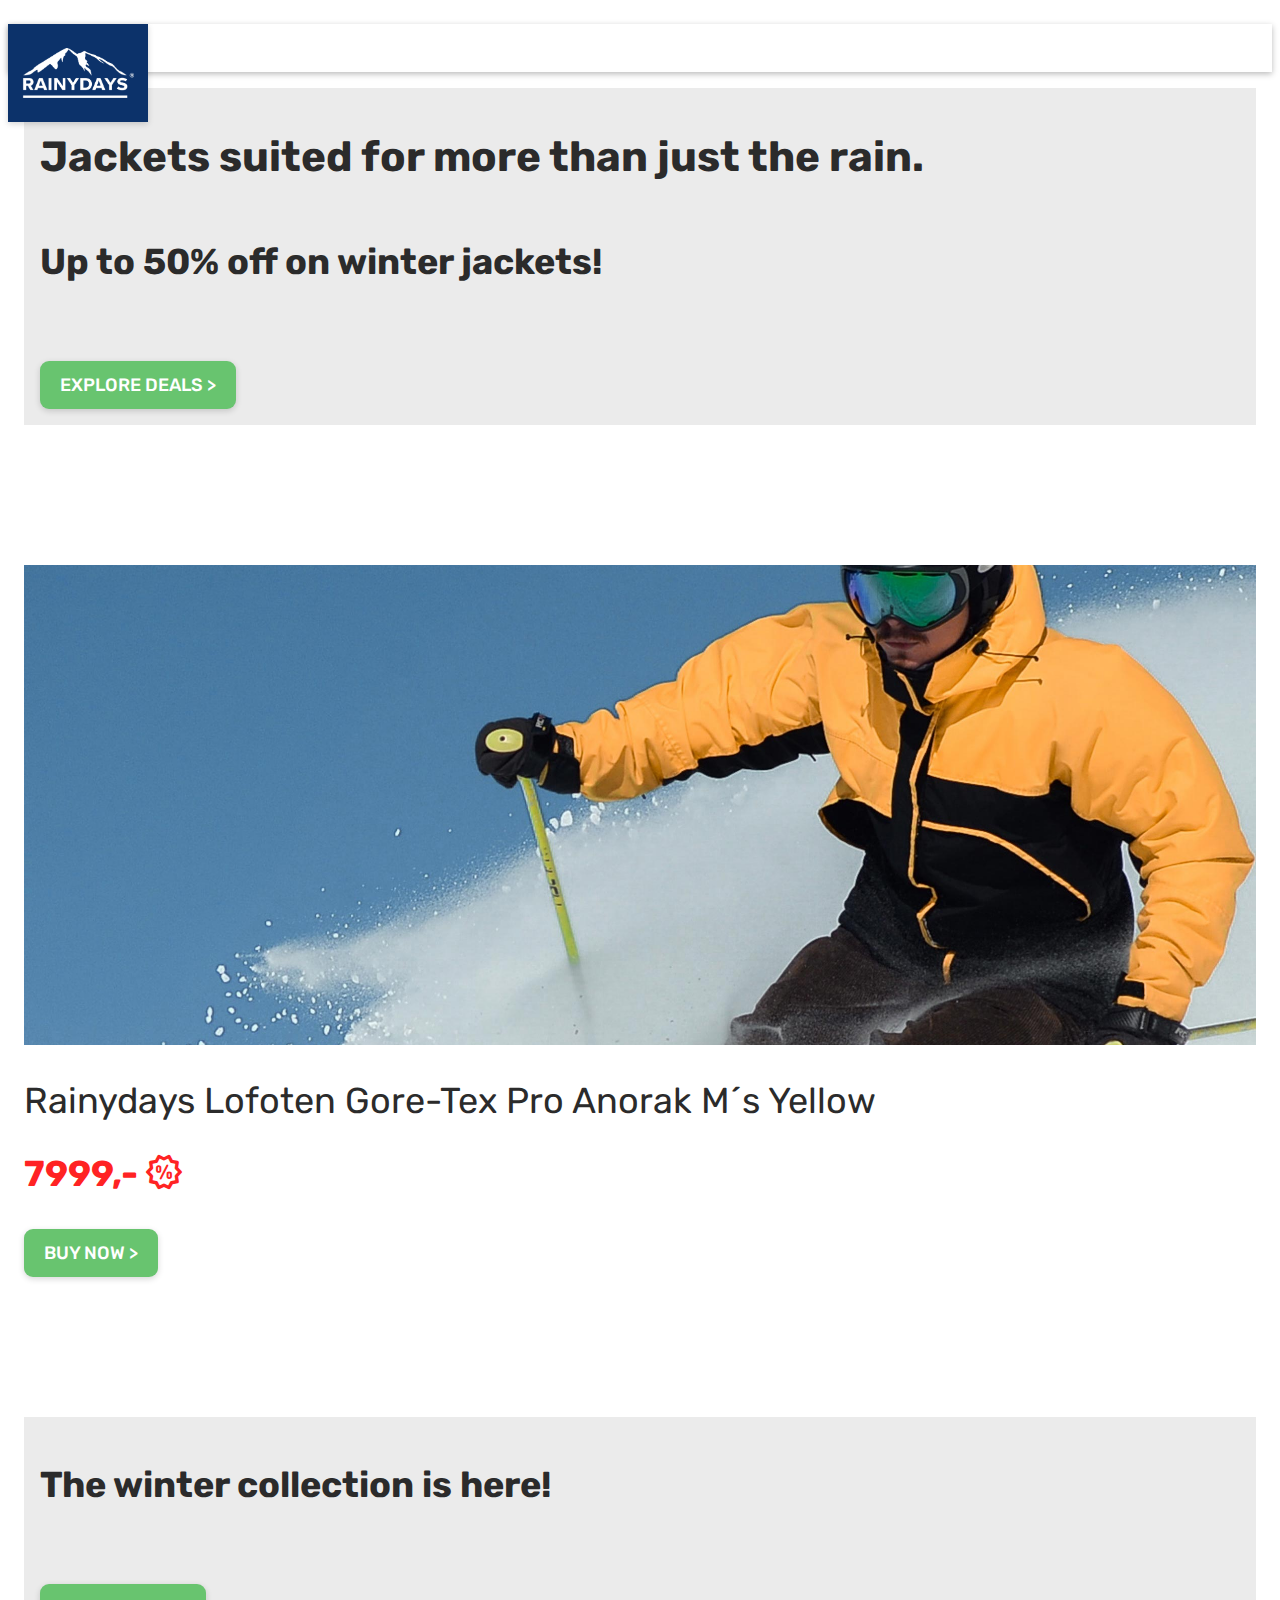
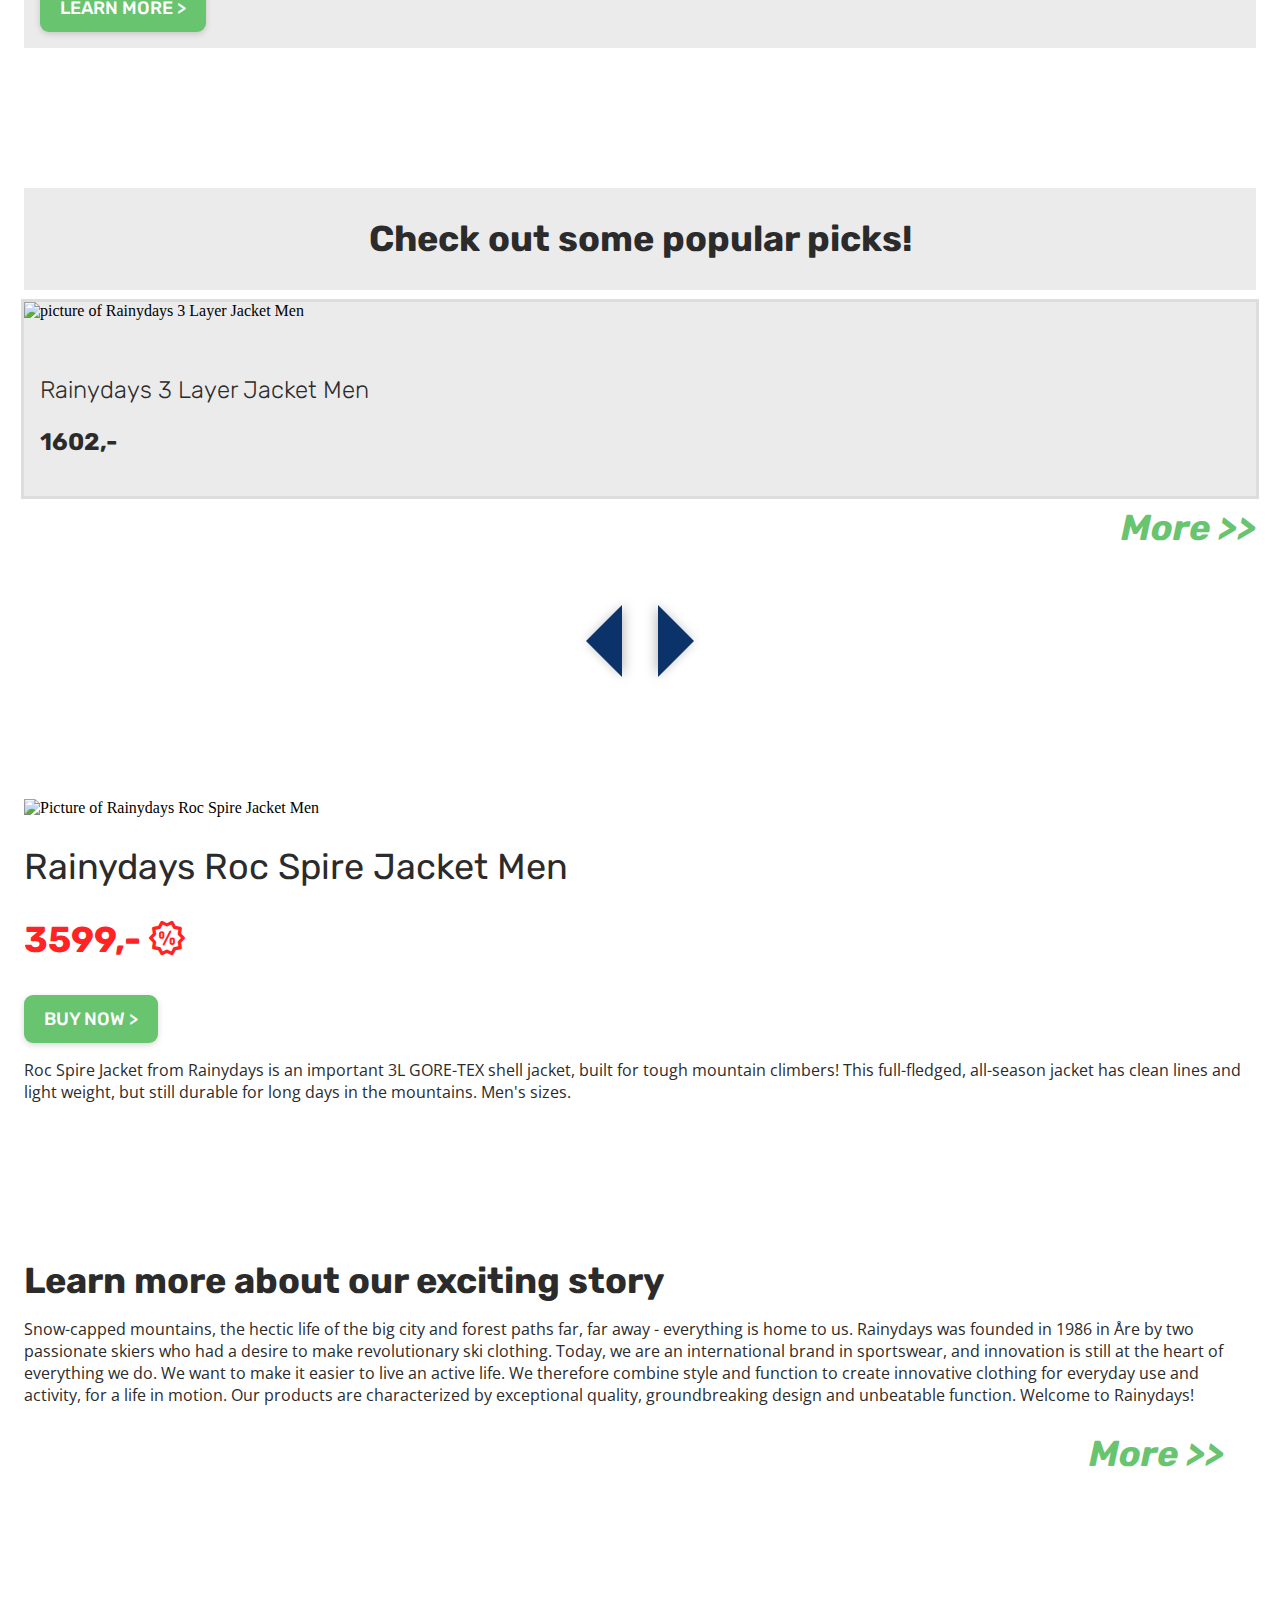
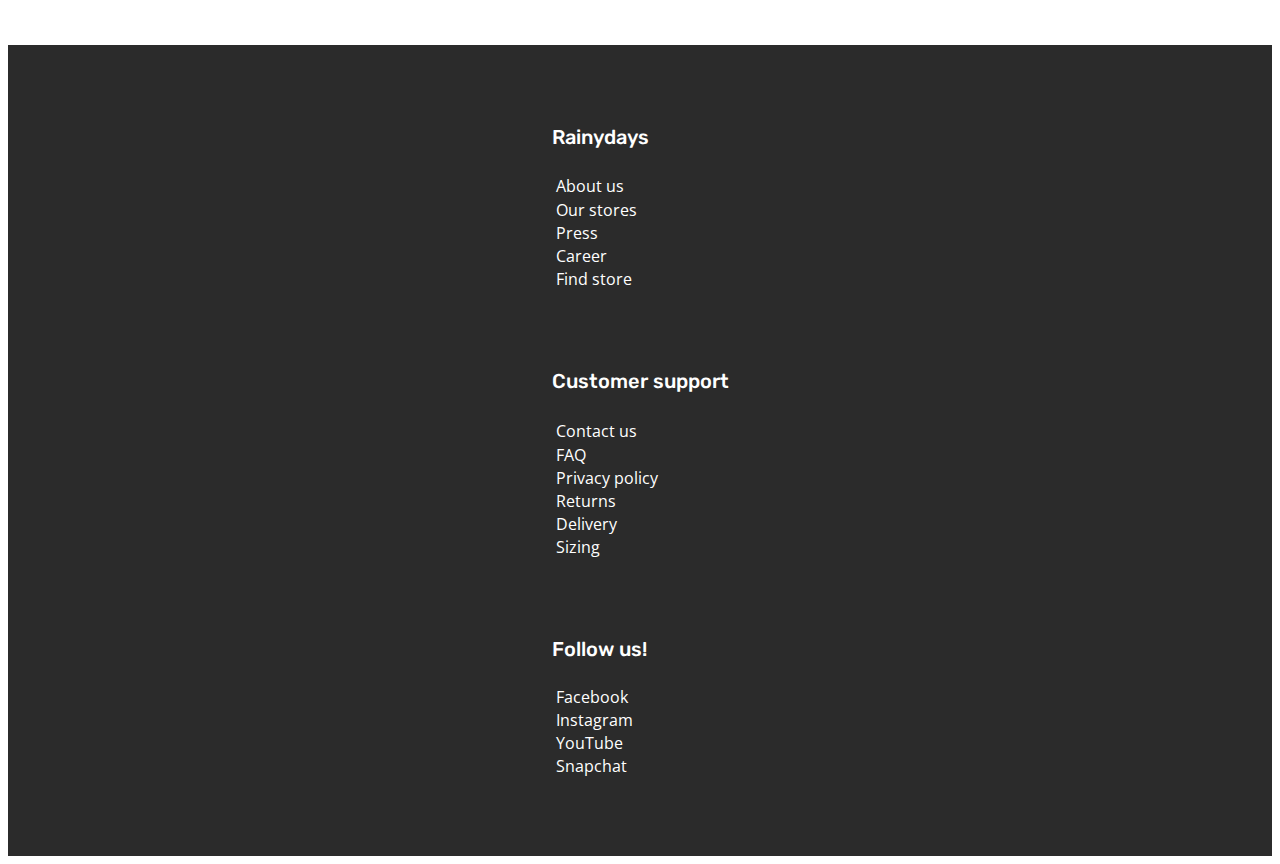
==== index.html @ df18bc9e "product page done" ====
<!DOCTYPE html>
<html lang="en">
<head>
    <title>Rainydays | Home</title>
    <meta name="description" content="Rainydays, a leading supplier of outdoor clothing">
    <meta name="viewport" content="width=device-width, initial-scale=1">
    <meta charset="UTF-8">
    <link rel="preconnect" href="https://fonts.gstatic.com">
    <link href="https://fonts.googleapis.com/css2?family=Open+Sans:ital,wght@0,300;0,400;0,600;0,700;0,800;1,300;1,400;1,600;1,700;1,800&display=swap" rel="stylesheet">
    <link href="https://fonts.googleapis.com/css2?family=Open+Sans:ital,wght@0,300;0,400;0,600;0,700;0,800;1,300;1,400;1,600;1,700;1,800&family=Rubik:ital,wght@0,300;0,400;0,500;0,600;0,700;0,800;0,900;1,300;1,400;1,500;1,600;1,700;1,800;1,900&display=swap" rel="stylesheet">
    <link href="css/flaticon.css" type="text/css" rel="stylesheet">
    <link href="css/styles.css" rel="stylesheet"> 
    <link rel="icon" href="images/rainyfavicon.png">
    <script src="https://kit.fontawesome.com/ea0c31a3df.js" crossorigin="anonymous"></script>
</head>
<body>
  <header>
    <a href="index.html">
    <div class="home-box">
      <img src="images/rainydayslogo.png" class="rainydayslogo" alt="Rainydays logo / Home">
    </div>
    </a>
    <label class="hamburger" for="hamburger-menu"><i class="fas fa-bars"></i></label>
    <input type="checkbox" id="hamburger-menu">
    <div class="headerflexbox">
      <nav>
        <ul class="main-nav">
          <li><div class="navli"><a href="jacketsmen.html">Men</a></div></li>
          <li><div class="navli"><a href="jacketswomen.html">Women</a></div></li>
          <li><div class="navli"><a href="activities.html">Activities</a></div></li>
          <li><div class="navli"><a href="collections.html">Collections</a></div></li>
          <li><div class="navli"><a href="deals.html">Deals</a></div></li>
        </ul>
      </nav>
      <div class="searchbox-whole">
        <input class="searchbox-input" type="text" name="search" placeholder="Type to search">
        <i class="flaticon-search" href="#" aria-label="Search"></i>
      </div>
      <div class="nav-icons-rightside">
        <i class="flaticon-shopping-cart" aria-label="My Cart"></i>
        <i class="flaticon-avatar" aria-label="My Profile"></i>
      </div>
    </div>
  </header>
  <main>
    <div class="homepage-content1-part1ofx">
      <h1>Jackets suited for more than just the rain.</h1>
      <h2>Up to 50% off on winter jackets!</h2>
      <a href="#" class="cta-button">explore deals ></a>
    </div>
    <div class="homepage-content1-part2ofx">
      <img src="images/homeimage2.jpg" class="homepage-images" alt="Picture of Rainydays Lofoten Gore-Tex Pro Anorak M´s Yellow">
    </div> 
    <div class="homepage-content1-part3ofx">
      <h2 class="normal-header">Rainydays Lofoten Gore-Tex Pro Anorak M´s Yellow</h2>
      <h2 class="sale">7999,- <i class="flaticon-discount vertical-middle" aria-hidden="true"></i></h2>
      <a href="#" class="cta-button">buy now ></a>
    </div>
    <div class="homepage-content2-part1ofx">
      <h2>The winter collection is here!</h2>
      <a href="#" class="cta-button">learn more ></a>
    </div>
    <div class="homepage-content2-part2ofx">
      <img src="images/homeimage3.jpg" class="homepage-images hidden" alt="Picture of snowy cabin">
    </div>
    <div class="homepage-content3-part1ofx">
      <h2>Check out some popular picks!</h2>
    </div>
    <div class="homepage-content3-part2ofx">
      <div class="productblock-picture hidden">
        <img src="images/productimages/productimage1.jpg" alt="picture of Rainydays 3 Layer Jacket Men">
        <div class="productblock-title hidden">
          <h3>Rainydays 3 Layer Jacket Men</h3>
          <h3 class="productblock-price">1602,-</h3>
        </div>
      </div>
      <div class="productblock-picture hidden">
        <img src="images/productimages/productimage2.jpg" alt="picture of Rainydays Niyama Ski Jacket Men´s">
        <div class="productblock-title hidden">
          <h3>Rainydays Niyama Ski Jacket Men´s</h3>
          <h3 class="productblock-price">839,-</h3>
        </div>
      </div>
      <div class="productblock-picture hidden">
        <img src="images/productimages/productimage3.jpg" alt="picture of Rainydays Niyama Ski Jacket Men´s">
        <div class="productblock-title hidden">
          <h3>Rainydays Niyama Ski Jacket Men´s</h3>
          <h3 class="productblock-price">839,-</h3>
        </div>
      </div>
      <div class="productblock-picture hidden">
        <img src="images/productimages/productimage4.jpg" alt="picture of Rainydays 3 Layer Jacket Men">
        <div class="productblock-title hidden">
          <h3>Rainydays 3 Layer Jacket Men</h3>
          <h3 class="productblock-price">1602,-</h3>
        </div>
      </div>
      <div class="productblock-picture">
        <img src="images/productimages/productimage5.jpg" alt="picture of Rainydays 3 Layer Jacket Men">
        <div class="productblock-title">
          <h3>Rainydays 3 Layer Jacket Men</h3>
          <h3 class="productblock-price">1602,-</h3>
        </div>
      </div>
    </div>
    <div class="homepage-content3-part3ofx">
      <h2 class="links">More >></h2>
    </div>
    <div class="homepage-content3-part4ofx">
      <div class="arrow left"></div>
      <div class="arrow right"></div>
    </div>
    <div class="homepage-content4-part1ofx">
      <img src="images/homeimage4.jpg" class="homepage-images" alt="Picture of Rainydays Roc Spire Jacket Men">
    </div>
    <div class="homepage-content4-part2ofx">
      <h2 class="normal-header no-margins">Rainydays Roc Spire Jacket Men</h2>
      <h2 class="sale">3599,- <i class="flaticon-discount vertical-middle" aria-hidden="true"></i></h2>
      <a href="#" class="cta-button">buy now ></a>
    </div>
    <div class="homepage-content4-part3ofx">
     <p>Roc Spire Jacket from Rainydays is an important 3L GORE-TEX shell jacket, built for tough mountain climbers! This
    full-fledged, all-season jacket has clean lines and light weight, but still durable for long days in the mountains.
    Men's sizes.</p>
    <ul class="hidden">
      <li>GORE-TEX 3-layer, 100% polyamide, lightweight 30D ripstop surface</li>
      <li>3-way adjustable climbing helmet compatible hood with laminated and thread-reinforced top</li>
      <li>RECCO® reflector in the hood tray for searchability</li>
      <li>Waterproof zippers whole and pit zippers for ventilation</li>
      <li>No seams on shoulders, lower side and lower inside to avoid wear and for increased durability</li>
      <li>Two center-mounted pockets with laminated zippers</li>
      <li>Sleeve pocket with laminated zipper</li>
      <li>Zipper mesh inner pocket</li>
      <li>Shaped sleeves</li>
      <li>Velcro adjustment with pre-folded fold</li>
      <li>Length from the center of the back is 77.2 cm (men size L)</li>
    </ul>
    </div>
    <div class="homepage-content5-part1ofx">
      <h2 class="no-margins"><a href="aboutus.html">Learn more about our exciting story</a></h2>
      <p>Snow-capped mountains, the hectic life of the big city and forest paths far, far away - everything is home to us.
      Rainydays was founded in 1986 in Åre by two passionate skiers who had a desire to make revolutionary ski clothing.
      Today, we are an international brand in sportswear, and innovation is still at the heart of everything we do. We want to
      make it easier to live an active life. We therefore combine style and function to create innovative clothing for
      everyday use and activity, for a life in motion. Our products are characterized by exceptional quality, groundbreaking
      design and unbeatable function. Welcome to Rainydays!</p>
    </div>
    <div class="homepage-content5-part2ofx">
      <h2><a href="aboutus.html" class="links">More >></a></h2>
    </div>
    <div class="homepage-content5-part3ofx">
      <img src="images/homeimage1.jpg" class="homepage-images hidden" alt="Picture of Rainydays founders at a young age">
    </div>
  </main>
  <footer>
    <div class="footerblock">
      <section class="footersection1">
        <h4>Rainydays</h4>
        <a href="aboutus.html">About us</a>
        <p>Our stores</p>
        <p>Press</p>
        <p>Career</p>
        <p>Find store</p>
      </section>
      <section class="footersection2">
        <h4>Customer support</h4>
        <a href="contactus.html">Contact us</a>
        <p>FAQ</p>
        <p>Privacy policy</p>
        <p>Returns</p>
        <p>Delivery</p>
        <p>Sizing</p>
      </section>
      <section class="footersection3">
        <h4>Follow us!</h4>
        <p>Facebook</p>
        <p>Instagram</p>
        <p>YouTube</p>
        <p>Snapchat</p>
      </section>
    </div>
    <div class="footerlogo" aria-hidden="true">
    </div>
  </footer>
</body>
</html>
---- css/flaticon.css ----
@font-face {
    font-family: "flaticon";
    src: url("./flaticon.ttf?bab1601aac6e5c97cb2f70b1d5797a40") format("truetype"),
url("./flaticon.woff?bab1601aac6e5c97cb2f70b1d5797a40") format("woff"),
url("./flaticon.woff2?bab1601aac6e5c97cb2f70b1d5797a40") format("woff2"),
url("./flaticon.eot?bab1601aac6e5c97cb2f70b1d5797a40#iefix") format("embedded-opentype"),
url("./flaticon.svg?bab1601aac6e5c97cb2f70b1d5797a40#flaticon") format("svg");
}

i[class^="flaticon-"]:before, i[class*=" flaticon-"]:before {
    font-family: flaticon !important;
    font-style: normal;
    font-weight: normal !important;
    font-variant: normal;
    text-transform: none;
    line-height: 1;
    -webkit-font-smoothing: antialiased;
    -moz-osx-font-smoothing: grayscale;
}

.flaticon-24-hours:before {
    content: "\f101";
}
.flaticon-airplane:before {
    content: "\f102";
}
.flaticon-avatar:before {
    content: "\f103";
}
.flaticon-bar-code:before {
    content: "\f104";
}
.flaticon-box:before {
    content: "\f105";
}
.flaticon-cash-machine:before {
    content: "\f106";
}
.flaticon-cashbox:before {
    content: "\f107";
}
.flaticon-check:before {
    content: "\f108";
}
.flaticon-coin:before {
    content: "\f109";
}
.flaticon-coupon:before {
    content: "\f10a";
}
.flaticon-credit-card:before {
    content: "\f10b";
}
.flaticon-discount:before {
    content: "\f10c";
}
.flaticon-filter:before {
    content: "\f10d";
}
.flaticon-gift:before {
    content: "\f10e";
}
.flaticon-hanger:before {
    content: "\f10f";
}
.flaticon-info:before {
    content: "\f110";
}
.flaticon-invoice:before {
    content: "\f111";
}
.flaticon-libra:before {
    content: "\f112";
}
.flaticon-machine:before {
    content: "\f113";
}
.flaticon-map:before {
    content: "\f114";
}
.flaticon-monitor:before {
    content: "\f115";
}
.flaticon-open:before {
    content: "\f116";
}
.flaticon-placeholder:before {
    content: "\f117";
}
.flaticon-purse:before {
    content: "\f118";
}
.flaticon-scooter:before {
    content: "\f119";
}
.flaticon-search:before {
    content: "\f11a";
}
.flaticon-shop:before {
    content: "\f11b";
}
.flaticon-shopping-bag:before {
    content: "\f11c";
}
.flaticon-shopping-basket:before {
    content: "\f11d";
}
.flaticon-shopping-cart:before {
    content: "\f11e";
}
.flaticon-speech-bubble:before {
    content: "\f11f";
}
.flaticon-tag:before {
    content: "\f120";
}
.flaticon-telephone:before {
    content: "\f121";
}
.flaticon-wallet-1:before {
    content: "\f122";
}
.flaticon-wallet:before {
    content: "\f123";
}
---- css/styles.css ----
p {
  font-family: "Open Sans", sans-serif;
  font-size: 1rem;
  color: #2b2b2b;
}

h1,
h2,
h3,
h4,
h5 {
  font-family: "Rubik", sans-serif;
  color: #2b2b2b;
}

h1 {
  font-size: 2.625rem;
  line-height: 3.125rem;
}

h2 {
  font-size: 2.25rem;
  line-height: 2.688rem;
}

h3 {
  font-size: 1.5rem;
  line-height: 1.75rem;
}

h4 {
  font-size: 1.25rem;
}

a {
  text-decoration: none;
  color: #2b2b2b;
}

ul {
  font-size: 0.875rem;
  font-family: "Open Sans", sans-serif;
  list-style-type: none;
  padding: 0;
}

.normal-header {
  font-weight: normal;
}

.vertical-middle {
  vertical-align: middle;
}

.sale {
  color: #ff2323;
  font-weight: bold;
}

.links {
  font-style: italic;
  color: #68c46f;
  cursor: pointer;
}

.no-margins {
  margin: 0px;
}

.no-padding {
  padding: 0px;
}

.current {
  font-weight: 600;
}

.currentpage {
  background: #0c326a;
  color: #ffffff;
  outline: solid 1px #0c326a;
}

body {
  display: grid;
  gap: 0;
  grid-template-rows: auto auto auto;
  grid-template-columns: auto auto auto auto auto;
  min-height: 100vh;
}

header {
  grid-column-start: 1;
  grid-column-end: 6;
  grid-row-start: 1;
  grid-row-end: 1;
}

.headerflexbox {
  display: flex;
  background: #ffffff;
  margin-left: 141px;
  padding-right: 0px;
  margin-right: 0px;
  height: 65px;
  box-shadow: 0px 2px 6px #00000045;
  align-items: center;
  /*outline: solid red;*/
}

#hamburger-menu {
  display: none;
}

.hamburger {
  display: none;
}

.fa-bars {
  color: #2b2b2b;
  font-size: 50px;
  padding: 1.5rem;
  /*outline: solid rgb(0, 255, 42);*/
}

nav {
  display: flex;
  align-items: center;
  margin-right: 10px;
  height: 65px;
  /*outline: solid rgb(0, 255, 98);*/
  flex: 8;
}

nav ul {
  /*outline: solid rgb(4, 248, 207);*/
  font-size: 1.125rem;
  flex: 1;
  margin: 0px;
  padding: 0px;
}

nav li {
  display: inline-block;
  float: left;
  cursor: pointer;
  /*outline: solid rgb(234, 0, 255);*/
}

nav li:hover {
  background: #0c326a;
  box-shadow: inset 0px 2px 6px #00000029;
  outline: solid 1px #0c326a;
}

nav li:hover a {
  color: #ffffff;
  text-shadow: 0px 2px 6px #00000029;
}

nav a {
  display: block;
  padding: 21px 48px 21px 48px;
  font-family: "Rubik", sans-serif;
  color: #2b2b2b;
  /*outline: solid red;*/
}

.nav-icons-rightside {
  color: #2b2b2b;
  font-size: 27px;
  padding-right: 88px;
  padding-left: 27px;
  /*outline: solid red;*/
  flex: 1;
  display: flex;
  flex-direction: row;
}

.flaticon-avatar,
.flaticon-shopping-cart {
  padding: 10px;
}

.flaticon-avatar:hover,
.flaticon-shopping-cart:hover {
  cursor: pointer;
}

.searchbox-whole {
  display: flex;
  flex-direction: row;
  align-items: center;
  margin: 0px;
  height: 31px;
  border-radius: 4px;
  background: rgba(43, 43, 43, 0.16);
  /*outline: solid rgb(0, 255, 0);*/
  position: relative;
  flex: 3;
}

.searchbox-input {
  padding-left: 20px;
  background: none;
  border: none;
  height: 31px;
  /* outline: solid red;*/
  flex: 9;
}

.flaticon-search {
  flex: 1;
  font-size: 1.2rem;
  line-height: 1.2rem;
  padding-right: 10px;
  cursor: pointer;
  color: rgba(43, 43, 43, 0.7);
}

input.searchbox-input:focus {
  outline: none;
}

.home-box {
  display: flex;
  position: fixed;
  align-items: center;
  justify-content: center;
  margin: 0px;
  padding: 0px;
  height: 65px;
  width: 140px;
  background: #0c326a;
  box-shadow: 0px 2px 6px #00000029;
  /*outline: solid red;*/
}

.rainydayslogo {
  max-width: 7rem;
  height: auto;
  margin: 0%;
  padding: 0%;
}

/* ////////////// HOMEPAGE CONTENT START//////////////////// */

main {
  display: grid;
  grid-template-columns: auto auto auto auto auto;
  grid-template-rows: auto;
  row-gap: 8.75rem;
  grid-column-start: 1;
  grid-column-end: 6;
  grid-row-start: 2;
  grid-row-end: 2;
  /* background: orange; */
  margin: 8.75rem;
}

.homepage-images {
  width: 100%;
  height: 100%;
  max-height: 30rem;
  object-fit: cover;
}

.homepage-content1-part1ofx {
  grid-column-start: 1;
  grid-column-end: 3;
  grid-row-start: 1;
  grid-row-end: 2;
  padding: 1rem;
  display: flex;
  flex-direction: column;
  text-align: left;
  /*outline: solid rgb(234, 0, 255);*/
  background: #ebebeb;
}

.homepage-content1-part1ofx a,
.homepage-content2-part1ofx a {
  margin-top: 3rem;
  align-self: flex-start;
  /* outline: solid rgb(255, 81, 0); */
}

.homepage-content1-part2ofx {
  grid-column-start: 3;
  grid-column-end: 6;
  grid-row-start: 1;
  grid-row-end: 2;
  display: inline-block;
  flex: 6;
  /* outline: solid rgb(0, 255, 115); */
}

.homepage-content1-part3ofx {
  grid-column-start: 3;
  grid-column-end: 6;
  grid-row-start: 2;
  grid-row-end: 3;
  display: block;
  /* outline: solid rgb(255, 102, 0); */
}

.homepage-content1-part3ofx:nth-child(n) {
  margin-top: -8.75rem;
}

.homepage-content2-part1ofx {
  display: flex;
  flex-direction: column;
  padding: 1rem;
  grid-column-start: 1;
  grid-column-end: 2;
  grid-row-start: 3;
  grid-row-end: 4;
  background: #ebebeb;
  /* outline: solid rgb(255, 102, 0); */
}

.homepage-content2-part2ofx {
  grid-column-start: 2;
  grid-column-end: 6;
  grid-row-start: 3;
  grid-row-end: 4;
}

.homepage-content3-part1ofx {
  display: flex;
  align-items: center;
  justify-content: center;
  background: #ebebeb;
  grid-row-start: 4;
  grid-row-end: 5;
  grid-column-start: 1;
  grid-column-end: 6;
}

.homepage-content3-part2ofx {
  display: flex;
  flex-direction: row;
  gap: 1rem;
  grid-row-start: 5;
  grid-row-end: 6;
  grid-column-start: 1;
  grid-column-end: 6;
}

.productblock-picture {
  flex: 1;
  outline: solid rgb(43, 43, 43, 0.16);
  background: #ebebeb;
}

.productblock-picture:hover {
  outline: solid #0c326a;
  cursor: pointer;
}

.productblock-picture img {
  max-width: 100%;
  height: auto;
}

.homepage-content3-part2ofx:nth-child(n) {
  margin-top: -8rem;
}

.productblock-title {
  flex: 1;
  padding: 1rem;
  margin-top: 1rem;
}

.productblock-title:hover {
  color: #0c326a;
  cursor: pointer;
}

.productblock-title h3 {
  font-weight: lighter;
}

h3.productblock-price {
  font-weight: bold;
}

.homepage-content3-part3ofx {
  grid-row-start: 6;
  grid-row-end: 7;
  grid-column-start: 5;
  grid-column-end: 6;
  display: flex;
  align-items: flex-start;
  justify-content: flex-end;
  /* outline: solid rgb(255, 102, 0); */
}

.homepage-content3-part3ofx:nth-child(n) {
  margin-top: -10rem;
}

.homepage-content3-part4ofx {
  display: flex;
  justify-content: center;
  grid-row-start: 6;
  grid-row-end: 7;
  grid-column-start: 1;
  grid-column-end: 6;
  /* outline: solid rgb(255, 102, 0); */
}

.homepage-content3-part4ofx:nth-child(n) {
  margin-top: -6rem;
}

/* Will have to redo these arrows with symbols to have proper hover functionality */
.arrow {
  align-self: center;
  display: inline-block;
  width: 0;
  height: 0;
  border-right: 2.25rem solid transparent;
  border-left: 2.25rem solid transparent;
  border-bottom: 2.25rem solid #0c326a;
  filter: drop-shadow(0px 2px 6px #00000045);
}

.arrow:hover {
  cursor: pointer;
  border-bottom: 2.25rem solid #ffffff;
}

.left {
  transform: rotate(-90deg);
}

.right {
  transform: rotate(90deg);
}

.homepage-content4-part1ofx {
  grid-column-start: 1;
  grid-column-end: 3;
  grid-row-start: 7;
  grid-row-end: 9;
  display: inline-block;
}

.homepage-content4-part2ofx {
  grid-column-start: 3;
  grid-column-end: 6;
  grid-row-start: 7;
  grid-row-end: 8;
}

.homepage-content4-part2ofx:nth-child(n) {
  margin-left: 2rem;
}

.homepage-content4-part3ofx {
  grid-column-start: 3;
  grid-column-end: 6;
  grid-row-start: 8;
  grid-row-end: 9;
}

.homepage-content4-part3ofx:nth-child(n) {
  margin-left: 2rem;
  margin-top: -8.75rem;
}

.homepage-content5-part1ofx {
  grid-column-start: 1;
  grid-column-end: 2;
  grid-row-start: 9;
  grid-row-end: 10;
  /*outline: solid red;*/
}

.homepage-content5-part2ofx {
  grid-column-start: 1;
  grid-column-end: 2;
  grid-row-start: 10;
  grid-row-end: 11;
  /*outline: solid red;*/
  display: flex;
  align-items: flex-start;
  justify-content: flex-end;
}

.homepage-content5-part3ofx {
  grid-column-start: 2;
  grid-column-end: 6;
  grid-row-start: 9;
  grid-row-end: 11;
  /*outline: solid red;*/
}

.homepage-content5-part1ofx:nth-child(n),
.homepage-content5-part2ofx:nth-child(n) {
  margin-right: 2rem;
}

.homepage-content5-part2ofx:nth-child(n) {
  margin-top: -10rem;
}

/* ////////////// HOMEPAGE CONTENT END/////////////////////////// */

/*/////////////////////  ABOUT US CONTENT START  ///////////////////////*/

#aboutus-main {
  gap: 0px;
  margin-top: 5rem;
  margin-bottom: 10rem;
}

.aboutus-images {
  width: 100%;
  height: 100%;
  max-height: 30rem;
  object-fit: cover;
}

.aboutblock1 {
  grid-column-start: 1;
  grid-column-end: 2;
  grid-row-start: 1;
  grid-row-end: 2;
  /*outline: solid rgb(53, 4, 54);*/
}

.aboutblock1 p {
  display: inline-block;
}

.aboutblock2 {
  grid-column-start: 1;
  grid-column-end: 2;
  grid-row-start: 2;
  grid-row-end: 3;
  /*outline: solid rgb(255, 0, 170);*/
}

.aboutblock3 {
  grid-column-start: 1;
  grid-column-end: 2;
  grid-row-start: 3;
  grid-row-end: 4;
  /*outline: solid rgb(208, 255, 0);*/
}

.aboutblock4 {
  grid-column-start: 1;
  grid-column-end: 2;
  grid-row-start: 4;
  grid-row-end: 5;
  /*outline: solid rgb(0, 255, 157);*/
}

.aboutblock5 {
  grid-column-start: 1;
  grid-column-end: 2;
  grid-row-start: 5;
  grid-row-end: 6;
  background: #ebebeb;
  padding: 1rem;
  /*outline: solid rgb(0, 47, 255);*/
}

/*/////////////////////  ABOUT US CONTENT END  ///////////////////////*/

/*/////////////////////  CONTACT US CONTENT START  ///////////////////////*/

#contactus-main {
  gap: 0px;
  margin-top: 5rem;
  margin-bottom: 10rem;
}

#contactus-main h2 {
  font-size: 1.5rem;
  line-height: 1.75rem;
  margin-bottom: -0.5rem;
}

.contactblock1 {
  grid-column-start: 1;
  grid-column-end: 2;
  grid-row-start: 1;
  grid-row-end: 2;
}

.contactblock1 p {
  display: inline-block;
}

.contactblock2 {
  grid-column-start: 1;
  grid-column-end: 2;
  grid-row-start: 2;
  grid-row-end: 3;
}

.contactblock3 {
  margin-top: 5rem;
  display: flex;
  grid-column-start: 1;
  grid-column-end: 6;
  grid-row-start: 3;
  grid-row-end: 4;
  background: #ebebeb;
  justify-content: center;
}

.contactsection1,
.contactsection2 {
  display: inline-block;
  max-width: 20rem;
  /*outline: solid red;*/
  margin: 2rem;
}

.contactsection1 a {
  font-weight: bold;
}

.openhoursblock p {
  margin: 0px;
}

/*/////////////////////  CONTACT US CONTENT END  ///////////////////////*/

/*/////////////////////  PRODUCTS-MEN CONTENT START  ///////////////////////*/

#productsmen-main {
  grid-template-columns: 1fr auto auto auto auto;
  gap: 0;
  margin-top: 5rem;
  margin-bottom: 10rem;
  /*outline: solid rgb(25, 0, 255);*/
}

#productsmen-main h2 {
  font-size: 1.5rem;
  line-height: 1.75rem;
}

.productsmen-contentblock1 {
  grid-column-start: 1;
  grid-column-end: 2;
  grid-row-start: 1;
  grid-row-end: 2;
}

.productsmen-contentblock1 p {
  display: inline-block;
}

.productsmen-contentblock2 {
  grid-column-start: 1;
  grid-column-end: 3;
  grid-row-start: 2;
  grid-row-end: 3;
}

.productsmen-contentblock3 {
  display: flex;
  flex-direction: column;
  margin-bottom: 2rem;
  grid-column-start: 5;
  grid-column-end: 6;
  grid-row-start: 3;
  grid-row-end: 4;
  /*outline: solid red;*/
}

#sortboxwrapper {
  align-self: flex-end;
}

.sortbybox {
  border: none;
  font-family: "Open Sans", sans-serif;
  font-size: 1rem;
  color: #2b2b2b;
  height: 31px;
  width: 150px;
  border-radius: 4px;
  background: rgba(43, 43, 43, 0.16);
  padding-left: 1rem;
  /*outline: solid rgb(30, 255, 0);*/
}

.sortbylabel {
  /*outline: solid rgb(183, 0, 255);*/
}

.productsmen-contentblock4 {
  display: flex;
  flex-direction: column;
  grid-column-start: 1;
  grid-column-end: 2;
  grid-row-start: 4;
  grid-row-end: 10;
  /*outline: solid rgb(143, 60, 60);*/
  margin-right: 2rem;
}

.productsmen-contentblock4 section {
  width: 100%;
  padding-right: 8rem;
  /*outline: solid rgb(183, 0, 255);*/
}

.productsmen-contentblock4 section h2 {
  margin-top: 0px;
}

.productsmen-contentblock4 section p {
  font-family: "Rubik", sans-serif;
  font-size: 1rem;
  font-weight: lighter;
  color: #2b2b2b;
  margin-top: 0px;
  margin-bottom: 4px;
}

.productsmen-contentblock4-section2,
.productsmen-contentblock4-section3 {
  margin-top: 2.25rem;
  /*outline: solid rgb(183, 0, 255);*/
}

.productsmen-contentblock4-section2-wrapper1 {
  display: inline-block;
}

.productsmen-contentblock4-section2-wrapper2 {
  display: inline-block;
  font-weight: lighter;
  color: #2b2b2b80;
  margin-left: 3rem;
  padding: 0px;
  line-height: 17px;
}

.size-checkbox-square {
  margin-right: 1rem;
}

.size-checkbox-label {
  font-family: "Rubik", sans-serif;
  color: #2b2b2b;
  font-weight: normal;
}

.productsmen-contentblock5 {
  display: flex;
  flex-direction: row;
  column-gap: 1rem;
  grid-column-start: 2;
  grid-column-end: 6;
  grid-row-start: 4;
  grid-row-end: 5;
  /*outline: solid rgb(143, 60, 60);*/
}

.productsmen-contentblock6 {
  display: flex;
  flex-direction: row;
  column-gap: 1rem;
  grid-column-start: 2;
  grid-column-end: 6;
  grid-row-start: 7;
  grid-row-end: 8;
  margin-top: 2.25rem;
  /*outline: solid rgb(143, 60, 60);*/
}

.productsmen-contentblock7 {
  display: flex;
  flex-direction: row;
  column-gap: 1rem;
  grid-column-start: 2;
  grid-column-end: 6;
  grid-row-start: 9;
  grid-row-end: 10;
  margin-top: 2.25rem;
  /*outline: solid rgb(143, 60, 60);*/
}

.productsmen-contentblock8 {
  display: flex;
  flex-direction: row;
  justify-content: center;
  align-content: center;
  grid-column-start: 1;
  grid-column-end: 6;
  grid-row-start: 11;
  grid-row-end: 12;
  margin-top: 5.5rem;
  /*outline: solid rgb(0, 89, 255);*/
}

.page-number-button {
  align-self: center;
  padding: 1rem;
  margin: 0.25rem;
  color: #2b2b2b;
  font-size: 1rem;
  font-family: "Rubik", sans-serif;
  box-shadow: 0px 2px 6px #00000045;
}

.pagen-number-button-selected,
.page-number-button:hover {
  background: #0c326a;
  color: #ffffff;
}

.productsmen-contentformobile1 {
  display: none;
}

/*/////////////////////  PRODUCTS-MEN CONTENT END  ///////////////////////*/

.cta-button {
  display: inline-block;
  font-family: "Rubik", sans-serif;
  text-transform: uppercase;
  font-size: 1.125rem;
  line-height: 1.375rem;
  font-weight: 500;
  color: #ffffff;
  background: #68c46f;
  box-shadow: 0px 2px 6px #00000029;
  border-radius: 0.563rem;
  padding-top: 0.813rem;
  padding-bottom: 0.813rem;
  padding-left: 1.25rem;
  padding-right: 1.25rem;
  border: none;
  cursor: pointer;
  white-space: nowrap;
}

.cta-button:hover {
  color: #0c326a;
}

footer {
  grid-column-start: 1;
  grid-column-end: 6;
  grid-row-start: 3;
  grid-row-end: 3;
  display: flex;
  flex-direction: column;
  align-items: center;
  background: #2b2b2b;
  height: 400px;
  /* outline: solid red; */
}

footer p {
  padding: 0px;
  margin: 4px;
  font-weight: 400;
  line-height: 19px;
  color: #ffffff;
}

footer a {
  font-family: "Open Sans", sans-serif;
  font-size: 1rem;
  margin: 4px;
  color: #ffffff;
}

footer h4 {
  font-weight: 500;
  color: #ffffff;
}

.footerblock {
  margin-top: 40px;
  flex: 1;
  display: inline-block;
  text-align: center;
  /* outline: solid rgb(255, 0, 242); */
}

.footersection1,
.footersection2,
.footersection3 {
  display: inline-block;
  vertical-align: top;
  text-align: left;
  /* outline: solid rgb(0, 255, 157); */
  padding-top: 30px;
  padding-left: 30px;
  padding-right: 30px;
  margin: 0;
}

.footerlogo {
  content: url(/images/rainydayslogo.png);
  max-width: 6rem;
  height: auto;
  /* outline: solid rgb(0, 255, 42); */
  margin-bottom: 50px;
}

#construction404 {
  display: flex;
  justify-content: center;
  align-content: center;
}

@media only screen and (max-width: 1500px) {
  nav a {
    padding: 21px 40px 21px 40px;
  }
}

@media only screen and (max-width: 1366px) {
  nav a {
    padding: 21px 35px 21px 35px;
  }

  .nav-icons-rightside {
    padding-right: 58px;
  }
}

/* Mobile */
@media only screen and (max-width: 1300px) {
  body {
    display: flex;
    flex-direction: column;
  }
  .home-box {
    position: absolute;
    margin-top: 1rem;
    height: 98px;
    background: #0c326a;
  }
  .headerflexbox {
    display: none;
  }

  .hamburger {
    display: flex;
    cursor: pointer;
    width: 100%;
    box-shadow: 0px 2px 6px #00000045;
    margin-bottom: 1rem;
    margin-left: 0px;
    margin-top: 1rem;
    margin-right: 0px;
    padding: 0px;
    justify-content: flex-end;
    /*outline: solid rgb(0, 255, 42);*/
  }
  #hamburger-menu:checked ~ .headerflexbox {
    display: flex;
    justify-content: center;
    align-content: center;
    flex-direction: column;
    height: auto;
    margin-left: 0px;
    padding-right: 0px;
    padding-left: 0px;
    margin-right: 0px;
    margin-bottom: 1rem;
  }

  /*///////////////////////////////////*/

  nav {
    height: auto;
    width: 100%;
  }

  nav ul {
    margin: 0px;
    padding: 0px;
    display: flex;
    flex-direction: column;
    width: 100%;
    /*outline: solid rgb(248, 4, 146);*/
  }

  nav li {
    display: block;
    margin: 0px;
    /*outline: solid rgb(4, 248, 207);*/
  }

  /*///////////////////////////////////*/

  .searchbox-whole {
    width: 80%;
    flex: 3;
    margin-top: 5rem;
  }

  .nav-icons-rightside {
    display: flex;
    flex-direction: row;
    width: 100%;
    justify-content: space-evenly;
    /*outline: solid rgb(4, 248, 207);*/
    padding: 0px;
    margin: 0px;
  }

  .flaticon-avatar,
  .flaticon-shopping-cart {
    padding: 10px;
    margin-top: 2rem;
    /*outline: solid rgb(248, 4, 155);*/
  }

  /*///////////////////////////////////*/

  main {
    display: flex;
    flex-direction: column;
    min-width: 300px;
    margin-top: 0px;
    margin-bottom: 0px;
    margin-left: 1rem;
    margin-right: 1rem;
  }

  .hidden {
    display: none;
  }

  .homepage-content3-part1ofx:nth-child(n) {
    margin-top: -8.75rem;
  }

  .homepage-content4-part2ofx {
    margin-top: -7rem;
  }

  .homepage-content4-part3ofx:nth-child(n),
  .homepage-content4-part2ofx:nth-child(n) {
    margin-left: 0px;
    margin-right: 0px;
  }

  /*/////////////    CONTACT US PAGE START (mobile)    //////////////////////*/

  .contactblock3 {
    flex-direction: column;
  }

  .contactsection1,
  .contactsection2 {
    align-self: center;
  }

  /*/////////////    CONTACT US PAGE END  (mobile)   //////////////////////*/

  /*/////////////    PRODUCTS PAGE MEN START  (mobile)   //////////////////////*/

  #sortboxwrapper {
    align-self: normal;
  }

  .productsmen-contentblock4 section {
    justify-content: center;
    padding-right: 0;
    /*outline: solid rgb(183, 0, 255);*/
  }

  .productsmen-contentformobile1 {
    display: flex;
    flex-direction: column;
    gap: 2rem;
    /*outline: solid rgb(183, 0, 255);*/
  }

  /*/////////////    PRODUCTS PAGE MEN END  (mobile)   //////////////////////*/

  footer {
    height: auto;
  }

  .footerblock {
    display: block;
    margin: 0px;
  }

  .footersection1,
  .footersection2,
  .footersection3 {
    display: block;
    margin: 5rem;
    padding: 0px;
  }

  .footerlogo {
    display: none;
  }

  .construction405 {
    display: flex;
    align-content: center;
    justify-content: center;
  }
}
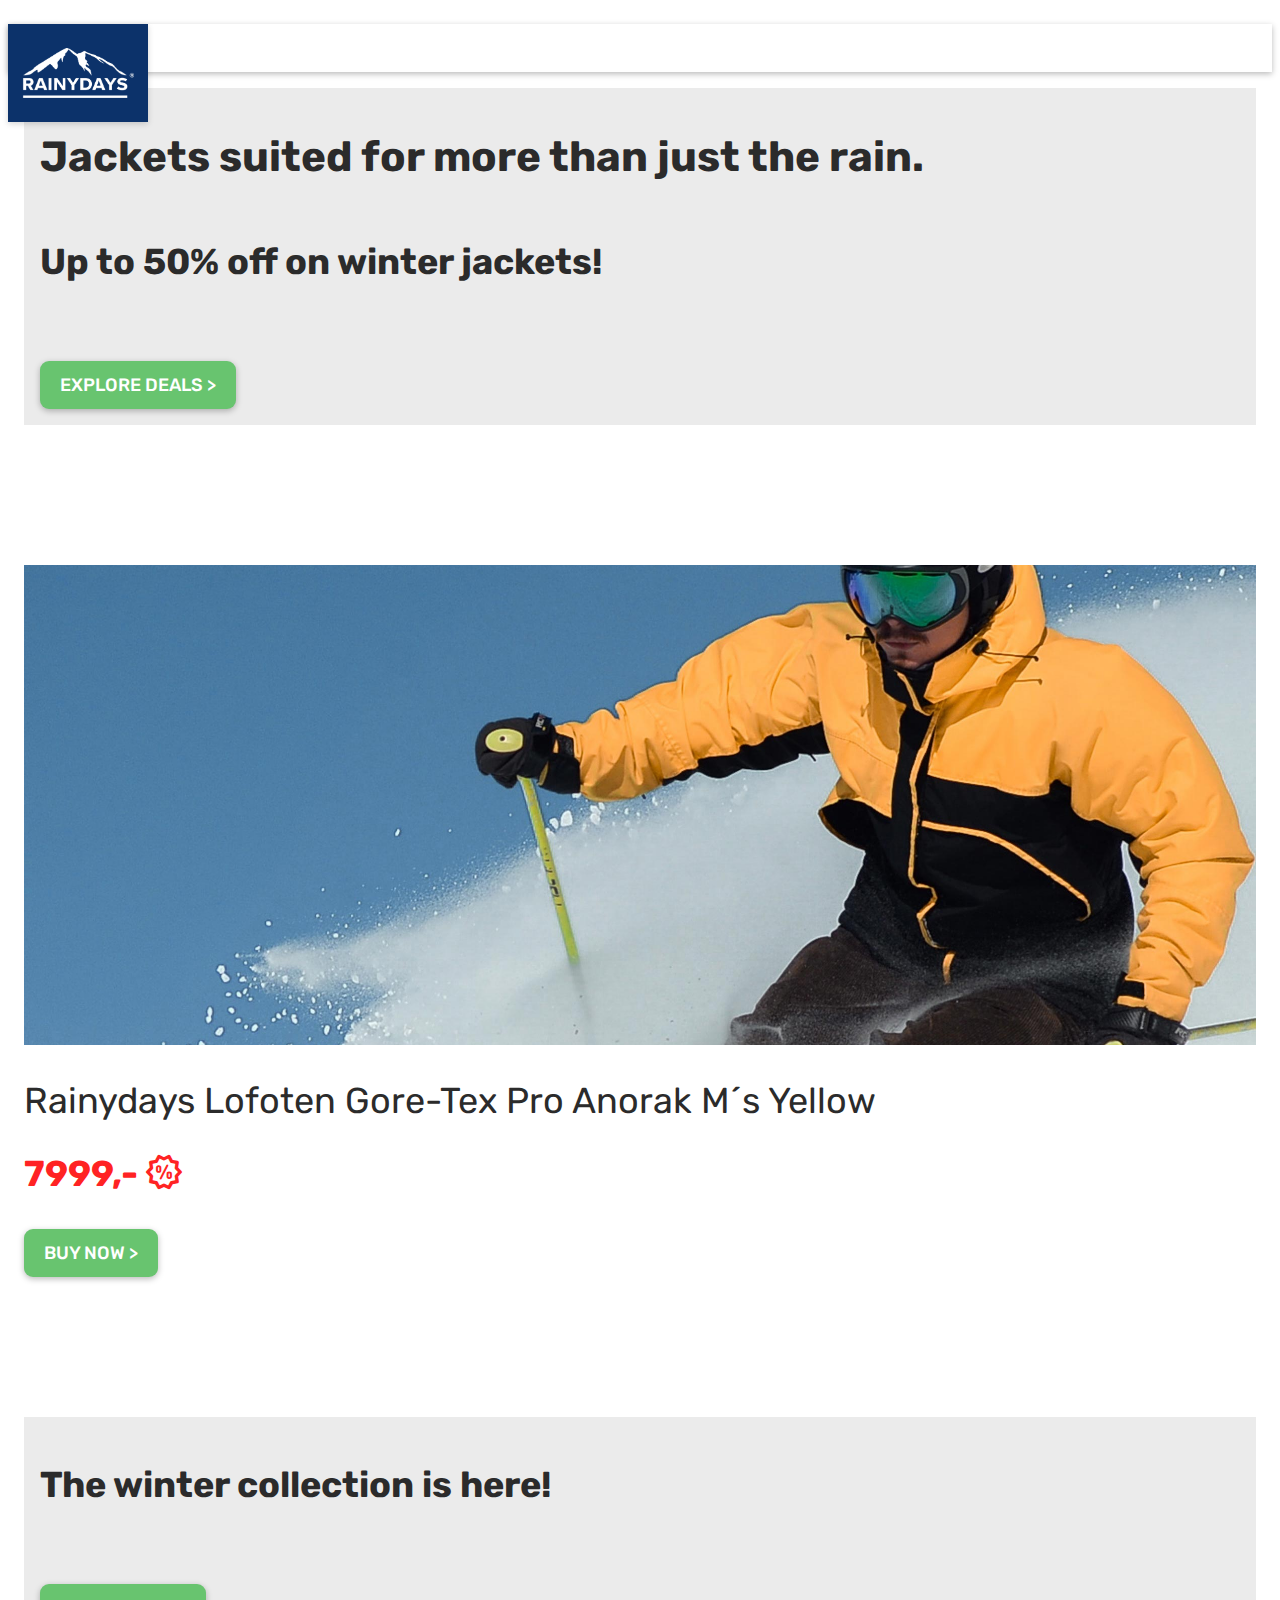
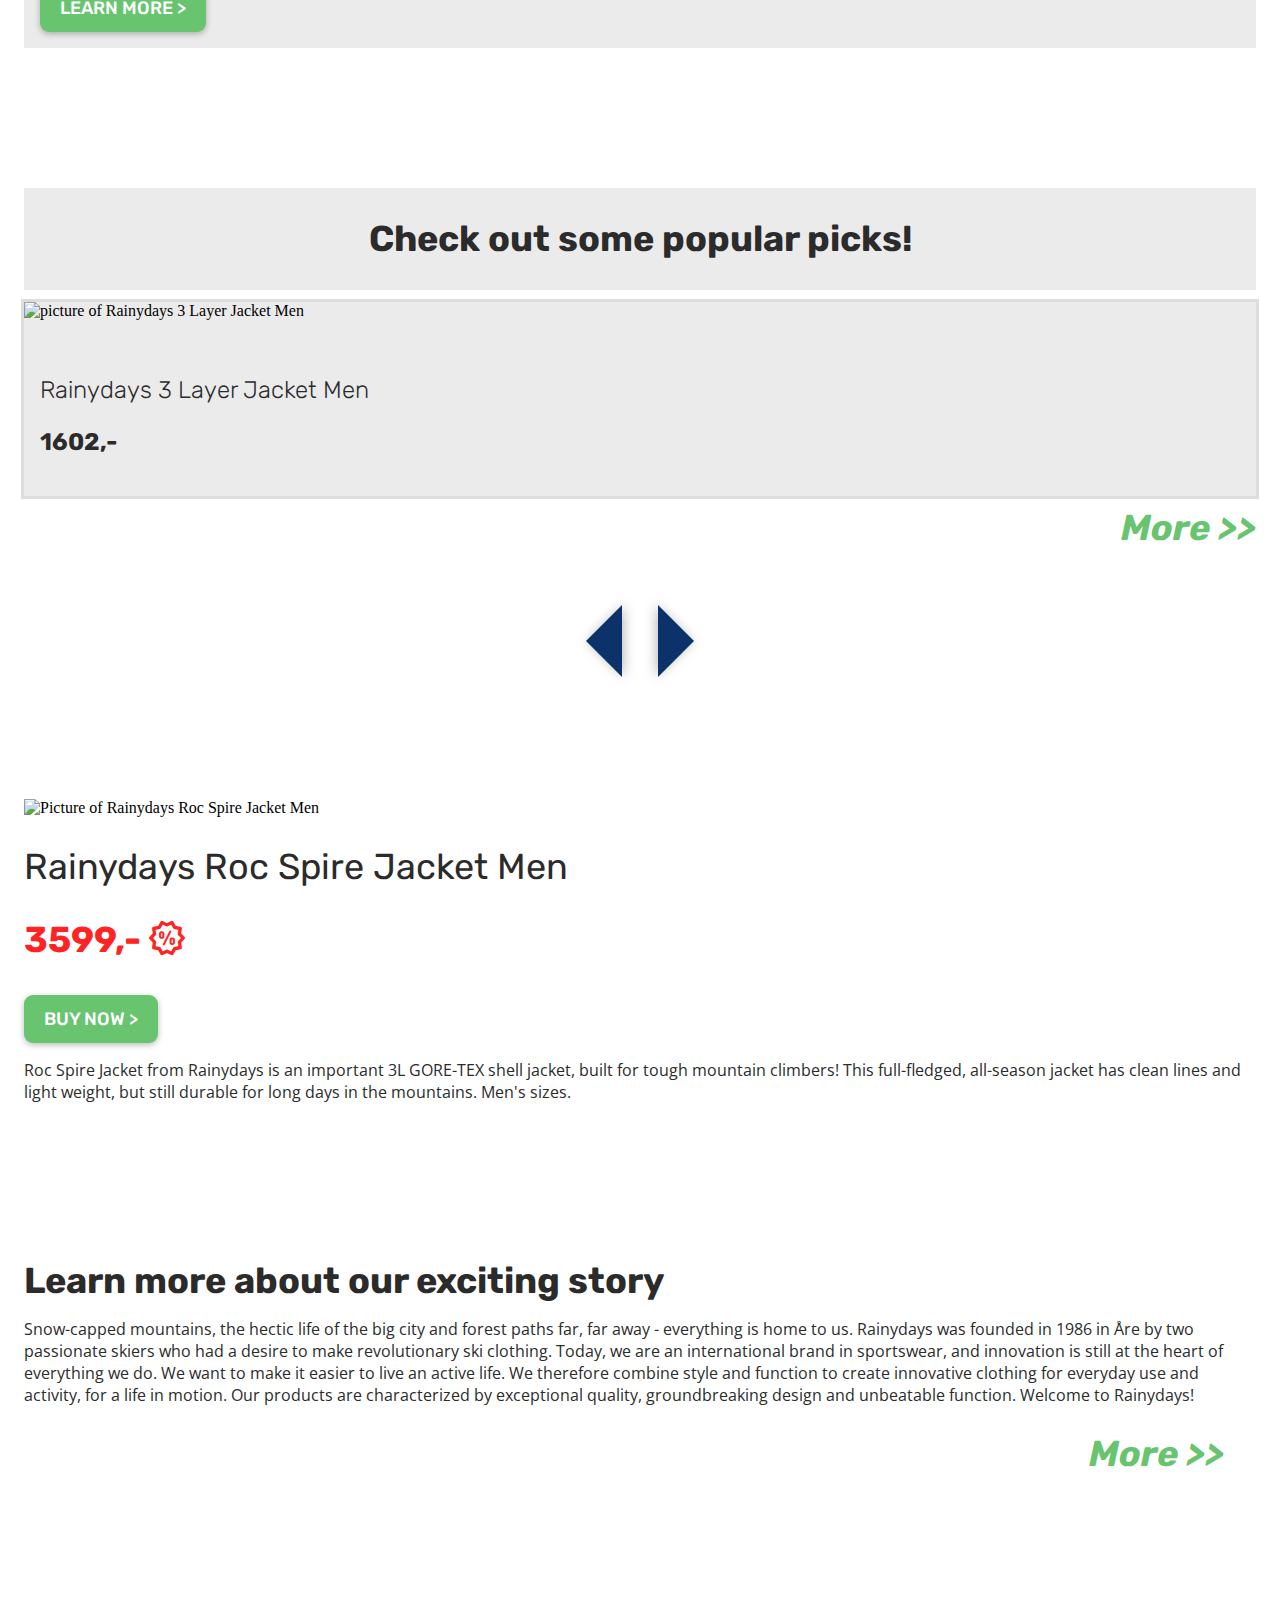
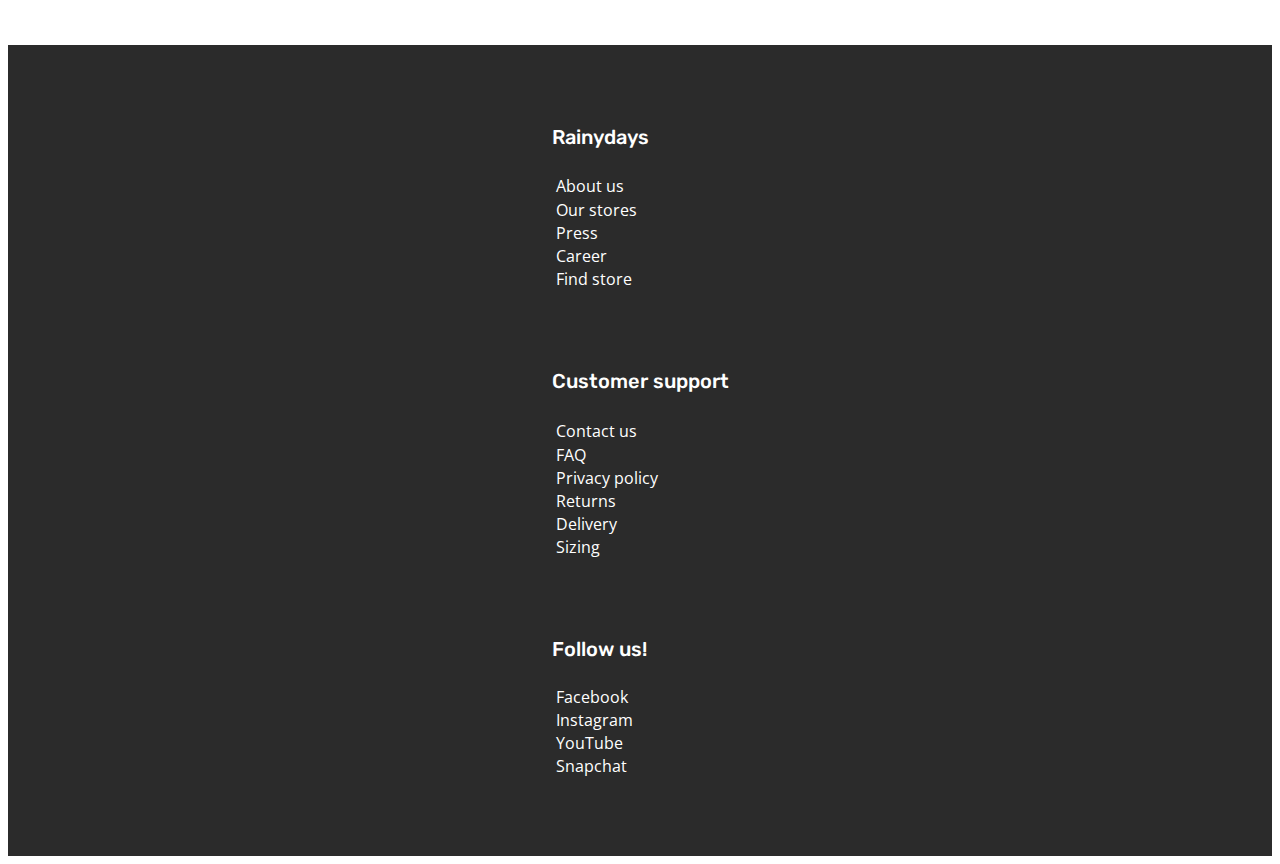
==== commit 39d0e48b: "checkout page" ====
--- a/index.html
+++ b/index.html
@@ -54,7 +54,7 @@
     <div class="homepage-content1-part3ofx">
       <h2 class="normal-header">Rainydays Lofoten Gore-Tex Pro Anorak M´s Yellow</h2>
       <h2 class="sale">7999,- <i class="flaticon-discount vertical-middle" aria-hidden="true"></i></h2>
-      <a href="#" class="cta-button">buy now ></a>
+      <a href="checkoutpage.html" class="cta-button">buy now ></a>
     </div>
     <div class="homepage-content2-part1ofx">
       <h2>The winter collection is here!</h2>
@@ -116,7 +116,7 @@
     <div class="homepage-content4-part2ofx">
       <h2 class="normal-header no-margins">Rainydays Roc Spire Jacket Men</h2>
       <h2 class="sale">3599,- <i class="flaticon-discount vertical-middle" aria-hidden="true"></i></h2>
-      <a href="#" class="cta-button">buy now ></a>
+      <a href="checkoutpage.html" class="cta-button">buy now ></a>
     </div>
     <div class="homepage-content4-part3ofx">
      <p>Roc Spire Jacket from Rainydays is an important 3L GORE-TEX shell jacket, built for tough mountain climbers! This
--- a/css/styles.css
+++ b/css/styles.css
@@ -828,6 +828,230 @@
 
 /*/////////////////////  PRODUCTS-MEN CONTENT END  ///////////////////////*/
 
+/*/////////////////////  PRODUCT SPECIFIC PAGE CONTENT START  ///////////////////////*/
+
+#productspecific-main {
+  grid-template-columns: auto auto auto auto auto;
+  gap: 0px;
+  margin-top: 5rem;
+  margin-bottom: 10rem;
+}
+
+.productspecificpage-contentblock1 {
+  grid-column-start: 1;
+  grid-column-end: 3;
+  grid-row-start: 1;
+  grid-row-end: 2;
+}
+
+.productspecificpage-contentblock1 p {
+  display: inline-block;
+}
+
+.productspecificpage-contentblock2 {
+  grid-column-start: 1;
+  grid-column-end: 3;
+  grid-row-start: 2;
+  grid-row-end: 3;
+}
+
+.productspecificpage-section1 {
+  display: flex;
+  flex-direction: column;
+  background: #ebebeb;
+  padding: 2rem;
+  grid-column-start: 4;
+  grid-column-end: 5;
+  grid-row-start: 3;
+  grid-row-end: 5;
+}
+
+.productspecificpage-section1-wrapper1,
+.productspecificpage-section1-wrapper2,
+.productspecificpage-section1-block1,
+.productspecificpage-section1-block2,
+.productspecificpage-section1-block7 {
+  align-self: center;
+}
+
+.productspecificpage-section1-block4,
+.productspecificpage-section1-block6,
+.productspecificpage-section1-block7 {
+  display: flex;
+  flex-direction: row;
+}
+
+.productspecificpage-section1-block7 {
+  margin-top: 3rem;
+}
+
+.productspecificpage-section2 {
+  grid-column-start: 1;
+  grid-column-end: 4;
+  grid-row-start: 3;
+  grid-row-end: 6;
+}
+
+.productspecificpage-section3 {
+  display: flex;
+  flex-direction: row;
+  grid-column-start: 1;
+  grid-column-end: 5;
+  grid-row-start: 6;
+  grid-row-end: 7;
+}
+
+.productspecificpage-section3-pictures {
+  margin: 2px;
+}
+
+.productspecificpage-section3-pictures:hover {
+  cursor: pointer;
+  outline: solid #0c326a;
+}
+
+.productspecificpage-section3-pictures img {
+  max-width: 100%;
+  height: auto;
+}
+
+.productspecificpage-section4 {
+  grid-column-start: 1;
+  grid-column-end: 3;
+  grid-row-start: 8;
+  grid-row-end: 9;
+  background: #ebebeb;
+  padding: 1rem;
+  margin-top: 2.25rem;
+  /*outline: solid rgb(0, 89, 255);*/
+}
+
+.productspecificpage-section5 {
+  display: flex;
+  flex-direction: column;
+  background: #ebebeb;
+  grid-column-start: 3;
+  grid-column-end: 4;
+  grid-row-start: 8;
+  grid-row-end: 9;
+  margin-left: 2.25rem;
+  margin-top: 2.25rem;
+  padding: 1rem;
+}
+
+.productspecificpage-section5-imagewrapper {
+  align-self: center;
+}
+
+.productspecificpage-section5-imagewrapper img {
+  max-width: 100%;
+  height: auto;
+}
+
+.productspecificpage-section6 {
+  grid-column-start: 1;
+  grid-column-end: 2;
+  grid-row-start: 10;
+  grid-row-end: 11;
+  margin-top: 2.25rem;
+  display: flex;
+  flex-direction: column;
+  background: #ebebeb;
+  padding: 1rem;
+}
+
+.productspecificpage-section7 {
+  grid-column-start: 2;
+  grid-column-end: 4;
+  grid-row-start: 10;
+  grid-row-end: 11;
+  display: flex;
+  flex-direction: column;
+  background: #ebebeb;
+  padding: 1rem;
+  margin-top: 2.25rem;
+  margin-left: 2.25rem;
+}
+
+.productspecificpage-section6-block {
+  display: flex;
+}
+
+.productspecificpage-section6-block-section1,
+.productspecificpage-section6-block-section2 {
+  margin-right: 1rem;
+}
+
+.productspecificpage-section6-block-section1 p,
+.productspecificpage-section6-block-section2 p {
+  margin: 0px;
+}
+
+.productspecificpage-section6-block-section2 p {
+  font-weight: bold;
+}
+
+.productspecificpage-button {
+  display: flex;
+  align-content: center;
+  justify-content: center;
+  margin: 0.25rem;
+  padding: 1rem;
+  width: 1rem;
+  height: 1rem;
+  font-size: 1rem;
+  font-family: "Rubik", sans-serif;
+  box-shadow: 0px 2px 6px #00000045;
+  background: #ffffff;
+  cursor: pointer;
+}
+
+.productspecificpage-button-selected,
+.productspecificpage-button:hover,
+.productspecificpage-button:hover a {
+  color: #ffffff;
+  background: #0c326a;
+}
+
+.productcolorsquare {
+  box-shadow: 0px 2px 6px #00000045;
+  margin: 0.5rem;
+  cursor: pointer;
+  /*outline: solid rgb(0, 89, 255);*/
+}
+
+.productcolorsquare-selected,
+.productcolorsquare:hover {
+  outline: solid #0c326a;
+  outline-width: 4px;
+}
+
+#productcolor1 {
+  background: #b26f28;
+  height: 2.5rem;
+  width: 2.5rem;
+}
+
+#productcolor2 {
+  background: #00f6ff;
+  height: 2.5rem;
+  width: 2.5rem;
+}
+
+#productcolor3 {
+  background: #ff00c4;
+  height: 2.5rem;
+  width: 2.5rem;
+}
+
+#productcolor4 {
+  background: #fff700;
+  height: 2.5rem;
+  width: 2.5rem;
+}
+
+/*/////////////////////  PRODUCT SPECIFIC PAGE CONTENT END  ///////////////////////*/
+
 .cta-button {
   display: inline-block;
   font-family: "Rubik", sans-serif;
@@ -837,7 +1061,7 @@
   font-weight: 500;
   color: #ffffff;
   background: #68c46f;
-  box-shadow: 0px 2px 6px #00000029;
+  box-shadow: 0px 2px 6px #00000045;
   border-radius: 0.563rem;
   padding-top: 0.813rem;
   padding-bottom: 0.813rem;
@@ -1089,6 +1313,19 @@
 
   /*/////////////    PRODUCTS PAGE MEN END  (mobile)   //////////////////////*/
 
+  /*/////////////    PRODUCT SPECIFIC PAGE START (mobile)   //////////////////////*/
+  .productspecificpage-section2 img {
+    max-width: 100%;
+    height: auto;
+  }
+
+  .productspecificpage-section7,
+  .productspecificpage-section5 {
+    margin-left: 0px;
+  }
+
+  /*/////////////    PRODUCT SPECIFIC PAGE END (mobile)   //////////////////////*/
+
   footer {
     height: auto;
   }
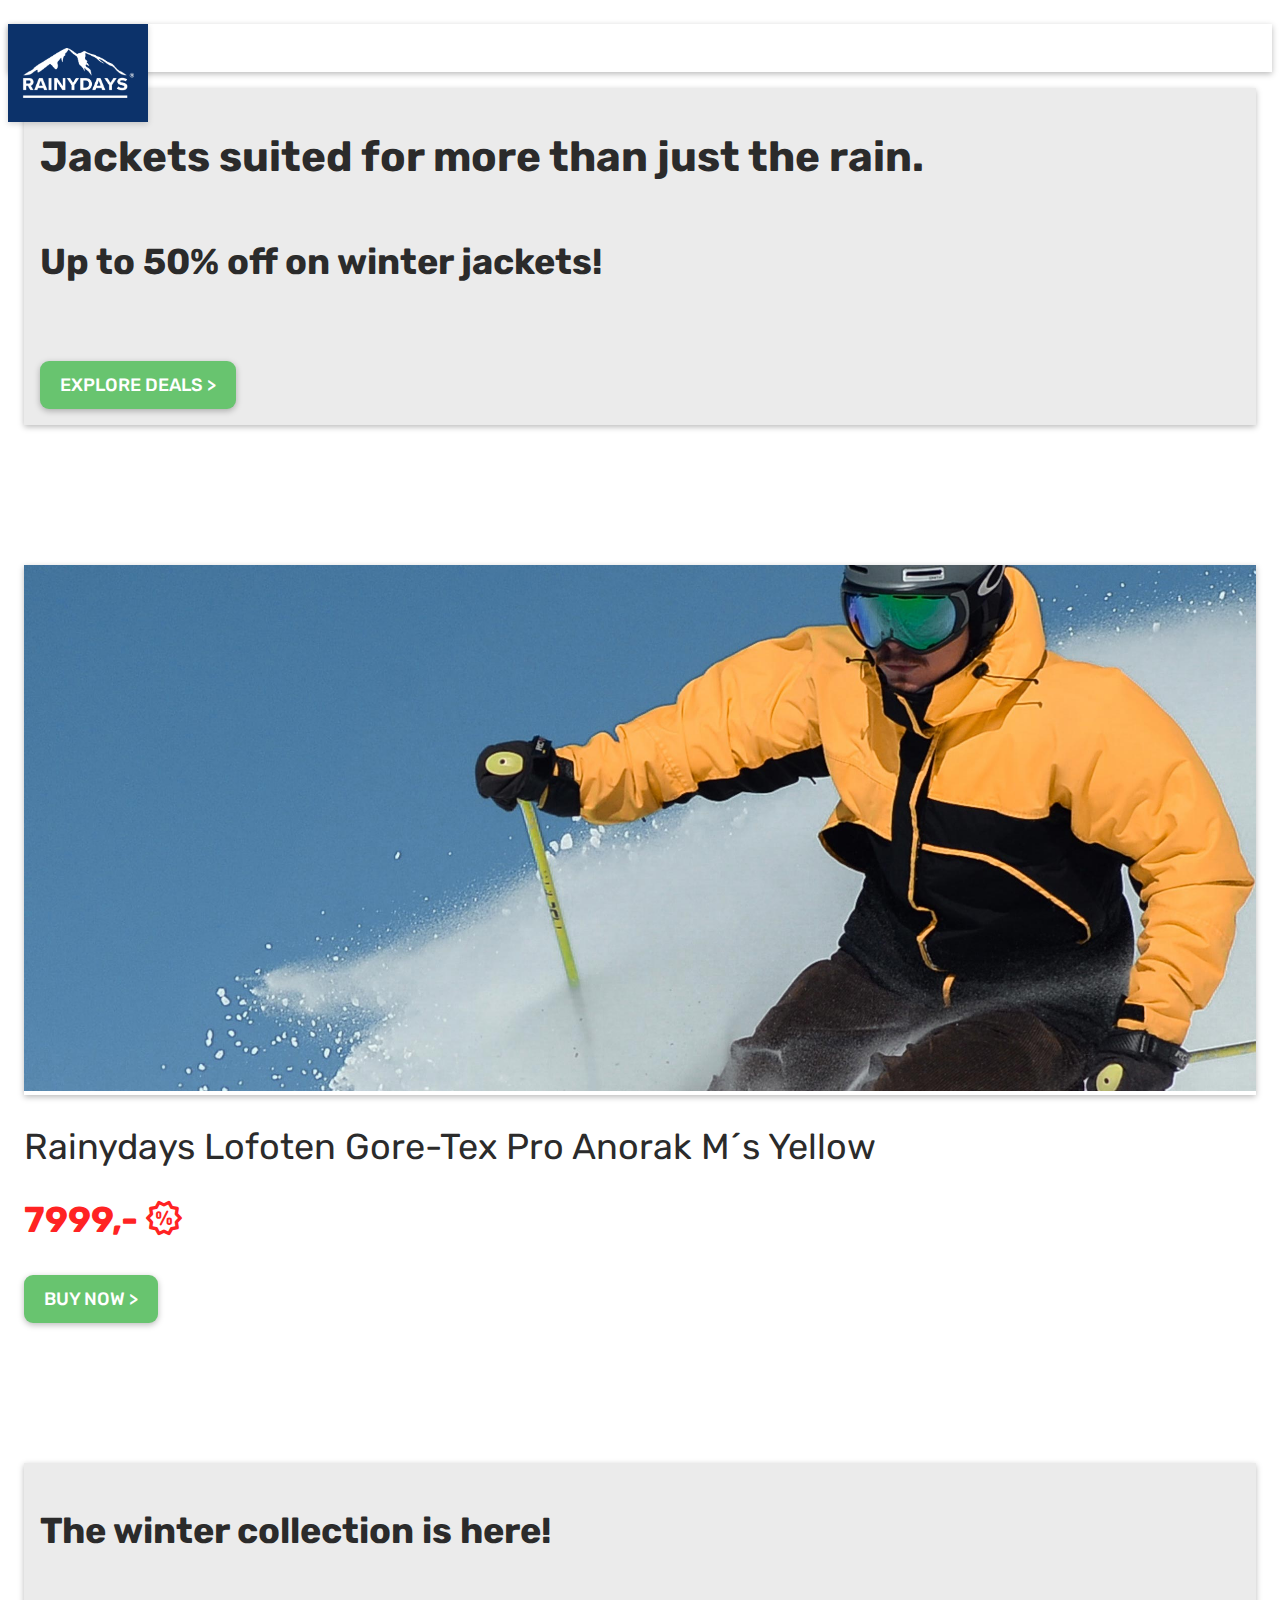
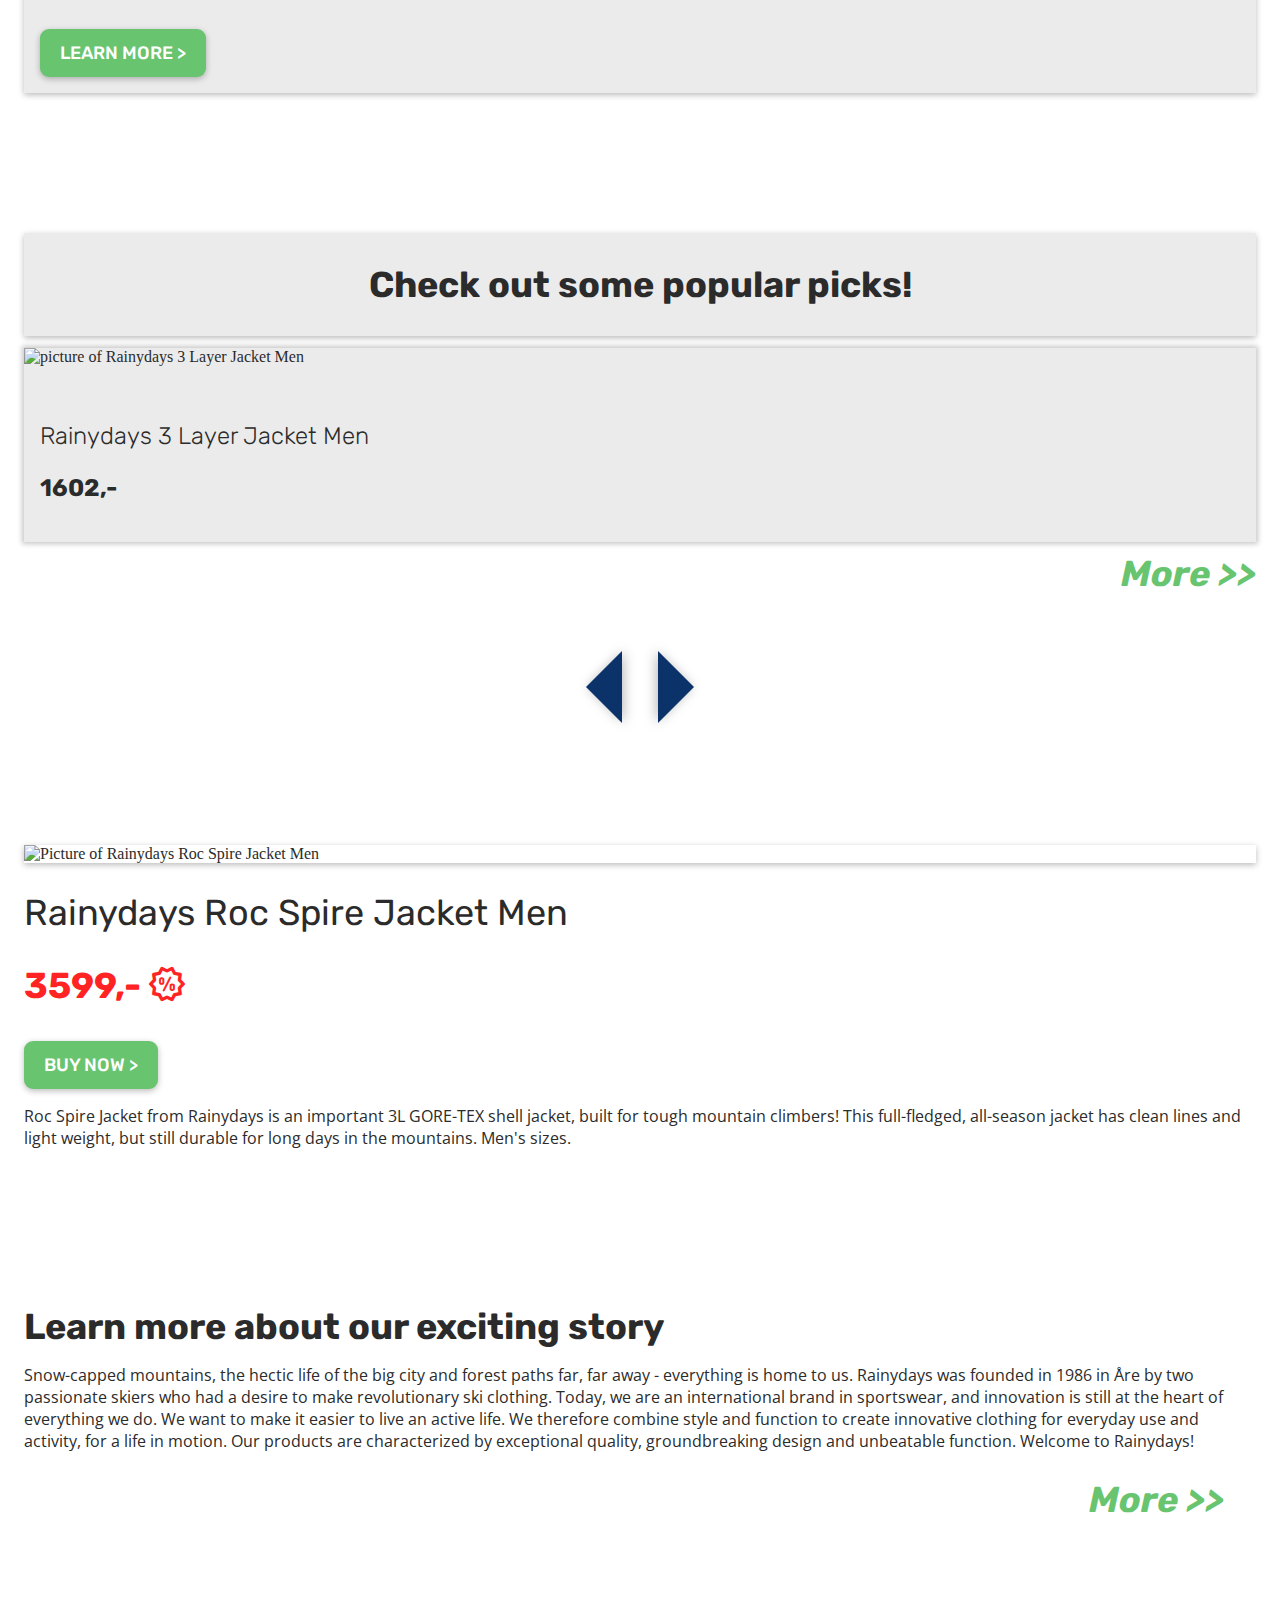
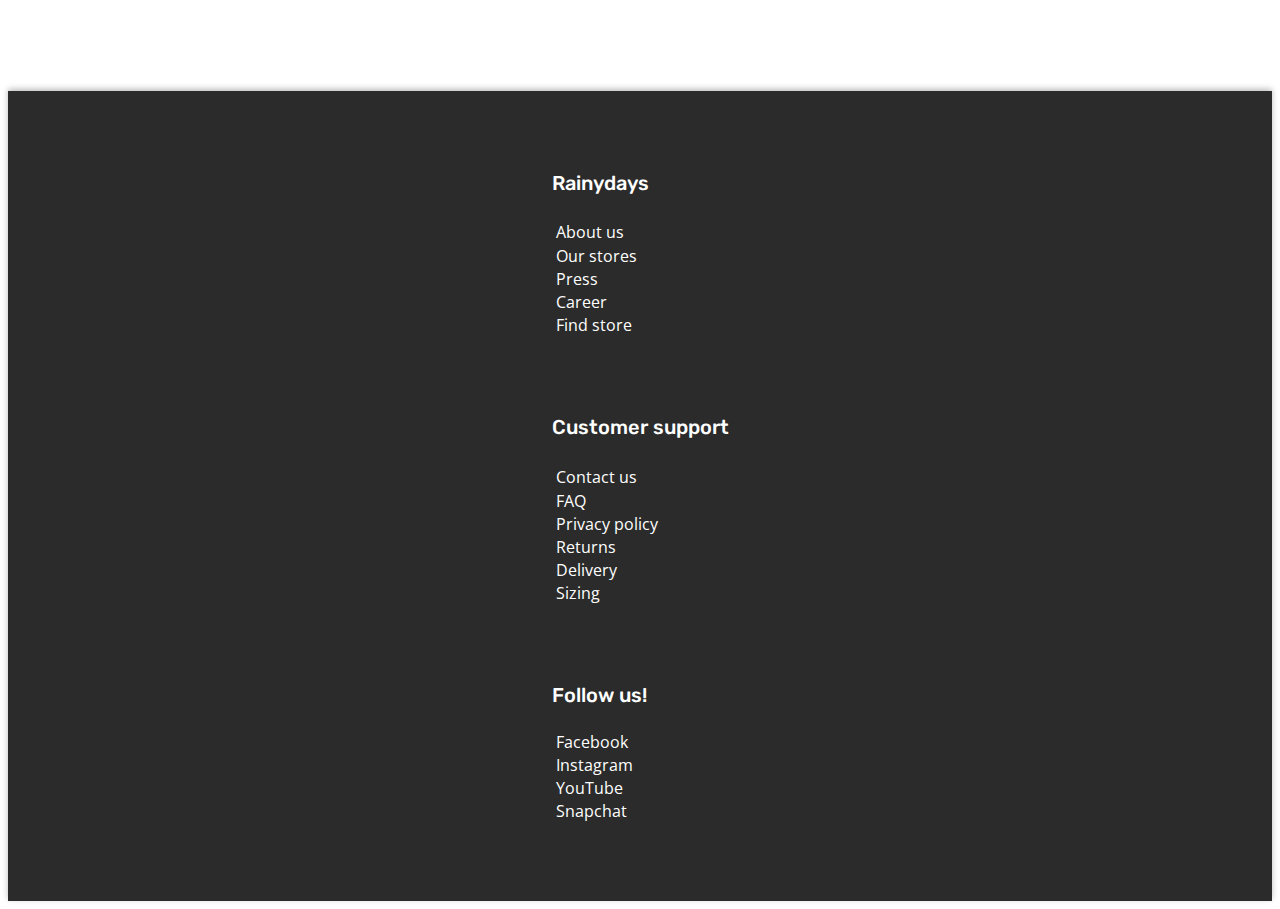
==== commit c96f0cb2: "final work" ====
--- a/index.html
+++ b/index.html
@@ -12,6 +12,17 @@
     <link href="css/styles.css" rel="stylesheet"> 
     <link rel="icon" href="images/rainyfavicon.png">
     <script src="https://kit.fontawesome.com/ea0c31a3df.js" crossorigin="anonymous"></script>
+    <!-- Hotjar Tracking Code for https://ehdesign.netlify.app/ -->
+    <script>
+      (function (h, o, t, j, a, r) {
+        h.hj = h.hj || function () { (h.hj.q = h.hj.q || []).push(arguments) };
+        h._hjSettings = { hjid: 2612775, hjsv: 6 };
+        a = o.getElementsByTagName('head')[0];
+        r = o.createElement('script'); r.async = 1;
+        r.src = t + h._hjSettings.hjid + j + h._hjSettings.hjsv;
+        a.appendChild(r);
+      })(window, document, 'https://static.hotjar.com/c/hotjar-', '.js?sv=');
+    </script>
 </head>
 <body>
   <header>
@@ -37,7 +48,11 @@
         <i class="flaticon-search" href="#" aria-label="Search"></i>
       </div>
       <div class="nav-icons-rightside">
-        <i class="flaticon-shopping-cart" aria-label="My Cart"></i>
+        <a href="shoppingcart.html">
+          <i class="flaticon-shopping-cart" aria-label="My Cart">
+            <p class="cart-item-number"></p>
+          </i>
+        </a>
         <i class="flaticon-avatar" aria-label="My Profile"></i>
       </div>
     </div>
@@ -46,77 +61,106 @@
     <div class="homepage-content1-part1ofx">
       <h1>Jackets suited for more than just the rain.</h1>
       <h2>Up to 50% off on winter jackets!</h2>
-      <a href="#" class="cta-button">explore deals ></a>
+      <a href="deals.html" class="cta-button">explore deals ></a>
     </div>
     <div class="homepage-content1-part2ofx">
-      <img src="images/homeimage2.jpg" class="homepage-images" alt="Picture of Rainydays Lofoten Gore-Tex Pro Anorak M´s Yellow">
+      <a href="productspecificpage.html">
+        <img src="images/homeimage2.jpg" class="homepage-images"
+          alt="Picture of Rainydays Lofoten Gore-Tex Pro Anorak M´s Yellow">
+      </a>
     </div> 
     <div class="homepage-content1-part3ofx">
-      <h2 class="normal-header">Rainydays Lofoten Gore-Tex Pro Anorak M´s Yellow</h2>
+      <a href="productspecificpage.html"><h2 class="normal-header">Rainydays Lofoten Gore-Tex Pro Anorak M´s Yellow</h2></a>
       <h2 class="sale">7999,- <i class="flaticon-discount vertical-middle" aria-hidden="true"></i></h2>
-      <a href="checkoutpage.html" class="cta-button">buy now ></a>
+      <a href="#" class="cta-button buy-now-button">buy now ></a>
     </div>
     <div class="homepage-content2-part1ofx">
       <h2>The winter collection is here!</h2>
-      <a href="#" class="cta-button">learn more ></a>
+      <a href="collections.html" class="cta-button">learn more ></a>
     </div>
     <div class="homepage-content2-part2ofx">
-      <img src="images/homeimage3.jpg" class="homepage-images hidden" alt="Picture of snowy cabin">
+      <a href="collections.html">
+        <img src="images/homeimage3.jpg" class="homepage-images hidden" alt="Picture of snowy cabin">
+      </a>
     </div>
     <div class="homepage-content3-part1ofx">
       <h2>Check out some popular picks!</h2>
     </div>
     <div class="homepage-content3-part2ofx">
-      <div class="productblock-picture hidden">
-        <img src="images/productimages/productimage1.jpg" alt="picture of Rainydays 3 Layer Jacket Men">
-        <div class="productblock-title hidden">
-          <h3>Rainydays 3 Layer Jacket Men</h3>
-          <h3 class="productblock-price">1602,-</h3>
-        </div>
-      </div>
-      <div class="productblock-picture hidden">
-        <img src="images/productimages/productimage2.jpg" alt="picture of Rainydays Niyama Ski Jacket Men´s">
-        <div class="productblock-title hidden">
-          <h3>Rainydays Niyama Ski Jacket Men´s</h3>
-          <h3 class="productblock-price">839,-</h3>
-        </div>
-      </div>
-      <div class="productblock-picture hidden">
-        <img src="images/productimages/productimage3.jpg" alt="picture of Rainydays Niyama Ski Jacket Men´s">
-        <div class="productblock-title hidden">
-          <h3>Rainydays Niyama Ski Jacket Men´s</h3>
-          <h3 class="productblock-price">839,-</h3>
-        </div>
-      </div>
-      <div class="productblock-picture hidden">
-        <img src="images/productimages/productimage4.jpg" alt="picture of Rainydays 3 Layer Jacket Men">
-        <div class="productblock-title hidden">
-          <h3>Rainydays 3 Layer Jacket Men</h3>
-          <h3 class="productblock-price">1602,-</h3>
-        </div>
-      </div>
-      <div class="productblock-picture">
-        <img src="images/productimages/productimage5.jpg" alt="picture of Rainydays 3 Layer Jacket Men">
-        <div class="productblock-title">
-          <h3>Rainydays 3 Layer Jacket Men</h3>
-          <h3 class="productblock-price">1602,-</h3>
-        </div>
-      </div>
+      <a href="productspecificpage.html">
+        <div class="productblock-picture hidden">
+          <img src="images/productimages/productimage1.jpg" alt="picture of Rainydays 3 Layer Jacket Men">
+          <div class="productblock-title hidden">
+            <a href="productspecificpage.html">
+              <h3>Rainydays 3 Layer Jacket Men</h3>
+            </a>
+            <h3 class="productblock-price">1602,-</h3>
+          </div>
+        </div>
+      </a>
+      <a href="productspecificpage.html">
+        <div class="productblock-picture hidden">
+          <img src="images/productimages/productimage2.jpg" alt="picture of Rainydays Niyama Ski Jacket Men´s">
+          <div class="productblock-title hidden">
+            <a href="productspecificpage.html">
+              <h3>Rainydays Niyama Ski Jacket Men´s</h3>
+            </a>
+            <h3 class="productblock-price">839,-</h3>
+          </div>
+        </div>
+      </a>
+      <a href="productspecificpage.html">
+        <div class="productblock-picture hidden">
+          <img src="images/productimages/productimage3.jpg" alt="picture of Rainydays Niyama Ski Jacket Men´s">
+          <div class="productblock-title hidden">
+            <a href="productspecificpage.html">
+              <h3>Rainydays Niyama Ski Jacket Men´s</h3>
+            </a>
+            <h3 class="productblock-price">839,-</h3>
+          </div>
+        </div>
+      </a>
+      <a href="productspecificpage.html">
+        <div class="productblock-picture hidden">
+          <img src="images/productimages/productimage4.jpg" alt="picture of Rainydays 3 Layer Jacket Men">
+          <div class="productblock-title hidden">
+            <a href="productspecificpage.html">
+              <h3>Rainydays 3 Layer Jacket Men</h3>
+            </a>
+            <h3 class="productblock-price">1602,-</h3>
+          </div>
+        </div>
+      </a>
+      <a href="productspecificpage.html">
+        <div class="productblock-picture">
+          <img src="images/productimages/productimage5.jpg" alt="picture of Rainydays 3 Layer Jacket Men">
+          <div class="productblock-title">
+            <a href="productspecificpage.html">
+              <h3>Rainydays 3 Layer Jacket Men</h3>
+            </a>
+            <h3 class="productblock-price">1602,-</h3>
+          </div>
+        </div>
+      </a>
     </div>
     <div class="homepage-content3-part3ofx">
-      <h2 class="links">More >></h2>
+      <a href="jacketsmen.html">
+        <h2 class="links">More >></h2>
+      </a>
     </div>
     <div class="homepage-content3-part4ofx">
       <div class="arrow left"></div>
       <div class="arrow right"></div>
     </div>
     <div class="homepage-content4-part1ofx">
-      <img src="images/homeimage4.jpg" class="homepage-images" alt="Picture of Rainydays Roc Spire Jacket Men">
+      <a href="productspecificpage.html">
+        <img src="images/homeimage4.jpg" class="homepage-images" alt="Picture of Rainydays Roc Spire Jacket Men">
+      </a>
     </div>
     <div class="homepage-content4-part2ofx">
-      <h2 class="normal-header no-margins">Rainydays Roc Spire Jacket Men</h2>
+      <a href="productspecificpage.html"><h2 class="normal-header no-margins">Rainydays Roc Spire Jacket Men</h2></a>
       <h2 class="sale">3599,- <i class="flaticon-discount vertical-middle" aria-hidden="true"></i></h2>
-      <a href="checkoutpage.html" class="cta-button">buy now ></a>
+      <a href="#" class="cta-button buy-now-button">buy now ></a>
     </div>
     <div class="homepage-content4-part3ofx">
      <p>Roc Spire Jacket from Rainydays is an important 3L GORE-TEX shell jacket, built for tough mountain climbers! This
@@ -149,7 +193,9 @@
       <h2><a href="aboutus.html" class="links">More >></a></h2>
     </div>
     <div class="homepage-content5-part3ofx">
-      <img src="images/homeimage1.jpg" class="homepage-images hidden" alt="Picture of Rainydays founders at a young age">
+      <a href="aboutus.html">
+        <img src="images/homeimage1.jpg" class="homepage-images hidden" alt="Picture of Rainydays founders at a young age">
+      </a>
     </div>
   </main>
   <footer>
@@ -182,5 +228,8 @@
     <div class="footerlogo" aria-hidden="true">
     </div>
   </footer>
+  <script src="js/jacketlist.js"></script>
+  <script src="js/shoppingcartnumber.js"></script>
+  <script src="js/homepage.js"></script>
 </body>
 </html>--- a/css/styles.css
+++ b/css/styles.css
@@ -142,7 +142,6 @@
 
 nav li {
   display: inline-block;
-  float: left;
   cursor: pointer;
   /*outline: solid rgb(234, 0, 255);*/
 }
@@ -175,11 +174,22 @@
   flex: 1;
   display: flex;
   flex-direction: row;
+  align-items: center;
+}
+
+.cart-item-number {
+  display: block;
+  font-weight: bold;
+  color: #ff2323;
+  position: absolute;
+  top: -25px;
+  right: 5px;
 }
 
 .flaticon-avatar,
 .flaticon-shopping-cart {
   padding: 10px;
+  position: relative;
 }
 
 .flaticon-avatar:hover,
@@ -261,7 +271,6 @@
 .homepage-images {
   width: 100%;
   height: 100%;
-  max-height: 30rem;
   object-fit: cover;
 }
 
@@ -276,6 +285,7 @@
   text-align: left;
   /*outline: solid rgb(234, 0, 255);*/
   background: #ebebeb;
+  box-shadow: 0px 2px 6px #00000045;
 }
 
 .homepage-content1-part1ofx a,
@@ -286,6 +296,7 @@
 }
 
 .homepage-content1-part2ofx {
+  box-shadow: 0px 2px 6px #00000045;
   grid-column-start: 3;
   grid-column-end: 6;
   grid-row-start: 1;
@@ -317,6 +328,7 @@
   grid-row-start: 3;
   grid-row-end: 4;
   background: #ebebeb;
+  box-shadow: 0px 2px 6px #00000045;
   /* outline: solid rgb(255, 102, 0); */
 }
 
@@ -325,6 +337,8 @@
   grid-column-end: 6;
   grid-row-start: 3;
   grid-row-end: 4;
+  max-height: 25rem;
+  box-shadow: 0px 2px 6px #00000045;
 }
 
 .homepage-content3-part1ofx {
@@ -332,6 +346,7 @@
   align-items: center;
   justify-content: center;
   background: #ebebeb;
+  box-shadow: 0px 2px 6px #00000045;
   grid-row-start: 4;
   grid-row-end: 5;
   grid-column-start: 1;
@@ -341,6 +356,7 @@
 .homepage-content3-part2ofx {
   display: flex;
   flex-direction: row;
+  margin-left: -1rem;
   gap: 1rem;
   grid-row-start: 5;
   grid-row-end: 6;
@@ -350,8 +366,8 @@
 
 .productblock-picture {
   flex: 1;
-  outline: solid rgb(43, 43, 43, 0.16);
   background: #ebebeb;
+  box-shadow: 0px 0px 5px 2px #00000038;
 }
 
 .productblock-picture:hover {
@@ -416,7 +432,6 @@
   margin-top: -6rem;
 }
 
-/* Will have to redo these arrows with symbols to have proper hover functionality */
 .arrow {
   align-self: center;
   display: inline-block;
@@ -447,6 +462,7 @@
   grid-row-start: 7;
   grid-row-end: 9;
   display: inline-block;
+  box-shadow: 0px 2px 6px #00000045;
 }
 
 .homepage-content4-part2ofx {
@@ -496,6 +512,7 @@
   grid-column-end: 6;
   grid-row-start: 9;
   grid-row-end: 11;
+  box-shadow: 0px 2px 6px #00000045;
   /*outline: solid red;*/
 }
 
@@ -521,7 +538,6 @@
 .aboutus-images {
   width: 100%;
   height: 100%;
-  max-height: 30rem;
   object-fit: cover;
 }
 
@@ -530,7 +546,6 @@
   grid-column-end: 2;
   grid-row-start: 1;
   grid-row-end: 2;
-  /*outline: solid rgb(53, 4, 54);*/
 }
 
 .aboutblock1 p {
@@ -542,7 +557,6 @@
   grid-column-end: 2;
   grid-row-start: 2;
   grid-row-end: 3;
-  /*outline: solid rgb(255, 0, 170);*/
 }
 
 .aboutblock3 {
@@ -550,7 +564,7 @@
   grid-column-end: 2;
   grid-row-start: 3;
   grid-row-end: 4;
-  /*outline: solid rgb(208, 255, 0);*/
+  box-shadow: 0px 2px 6px #00000045;
 }
 
 .aboutblock4 {
@@ -558,7 +572,6 @@
   grid-column-end: 2;
   grid-row-start: 4;
   grid-row-end: 5;
-  /*outline: solid rgb(0, 255, 157);*/
 }
 
 .aboutblock5 {
@@ -567,8 +580,8 @@
   grid-row-start: 5;
   grid-row-end: 6;
   background: #ebebeb;
+  box-shadow: 0px 2px 6px #00000045;
   padding: 1rem;
-  /*outline: solid rgb(0, 47, 255);*/
 }
 
 /*/////////////////////  ABOUT US CONTENT END  ///////////////////////*/
@@ -613,6 +626,7 @@
   grid-row-start: 3;
   grid-row-end: 4;
   background: #ebebeb;
+  box-shadow: 0px 2px 6px #00000045;
   justify-content: center;
 }
 
@@ -649,6 +663,10 @@
   line-height: 1.75rem;
 }
 
+.mobileSortingSection {
+  display: none;
+}
+
 .productsmen-contentblock1 {
   grid-column-start: 1;
   grid-column-end: 2;
@@ -682,21 +700,24 @@
   align-self: flex-end;
 }
 
-.sortbybox {
+.sortbybox,
+.mobileSortingBox {
   border: none;
   font-family: "Open Sans", sans-serif;
   font-size: 1rem;
   color: #2b2b2b;
   height: 31px;
   width: 150px;
-  border-radius: 4px;
+  border-radius: 0px;
   background: rgba(43, 43, 43, 0.16);
   padding-left: 1rem;
   /*outline: solid rgb(30, 255, 0);*/
-}
-
-.sortbylabel {
-  /*outline: solid rgb(183, 0, 255);*/
+  box-shadow: 0px 2px 6px #00000045;
+}
+
+.mobileSortingBox {
+  display: flex;
+  width: auto;
 }
 
 .productsmen-contentblock4 {
@@ -837,6 +858,20 @@
   margin-bottom: 10rem;
 }
 
+.cartFeedbackMessage {
+  display: none;
+  font-weight: bold;
+  box-shadow: 0px 2px 6px #00000045;
+  justify-content: center;
+  align-items: center;
+  background-color: #ebebeb;
+  position: fixed;
+  width: 200px;
+  height: 100px;
+  top: 50%;
+  left: 50%;
+}
+
 .productspecificpage-contentblock1 {
   grid-column-start: 1;
   grid-column-end: 3;
@@ -859,6 +894,7 @@
   display: flex;
   flex-direction: column;
   background: #ebebeb;
+  box-shadow: 0px 2px 6px #00000045;
   padding: 2rem;
   grid-column-start: 4;
   grid-column-end: 5;
@@ -905,11 +941,6 @@
   margin: 2px;
 }
 
-.productspecificpage-section3-pictures:hover {
-  cursor: pointer;
-  outline: solid #0c326a;
-}
-
 .productspecificpage-section3-pictures img {
   max-width: 100%;
   height: auto;
@@ -921,6 +952,7 @@
   grid-row-start: 8;
   grid-row-end: 9;
   background: #ebebeb;
+  box-shadow: 0px 2px 6px #00000045;
   padding: 1rem;
   margin-top: 2.25rem;
   /*outline: solid rgb(0, 89, 255);*/
@@ -930,6 +962,7 @@
   display: flex;
   flex-direction: column;
   background: #ebebeb;
+  box-shadow: 0px 2px 6px #00000045;
   grid-column-start: 3;
   grid-column-end: 4;
   grid-row-start: 8;
@@ -957,6 +990,7 @@
   display: flex;
   flex-direction: column;
   background: #ebebeb;
+  box-shadow: 0px 2px 6px #00000045;
   padding: 1rem;
 }
 
@@ -968,6 +1002,7 @@
   display: flex;
   flex-direction: column;
   background: #ebebeb;
+  box-shadow: 0px 2px 6px #00000045;
   padding: 1rem;
   margin-top: 2.25rem;
   margin-left: 2.25rem;
@@ -1052,6 +1087,252 @@
 
 /*/////////////////////  PRODUCT SPECIFIC PAGE CONTENT END  ///////////////////////*/
 
+/*/////////////////         CHECKOUT PAGE CONTENT START //////////////////*/
+
+.checkoutErrors {
+  display: none;
+  margin-bottom: -0.75rem;
+}
+
+.checkoutErrors p {
+  color: #ff2323;
+}
+
+.errorTriangle {
+  margin-left: 1rem;
+  align-self: center;
+  display: flex;
+  justify-content: center;
+  align-items: center;
+  width: 25px;
+  height: 25px;
+  min-width: 25px;
+  border-radius: 50%;
+  outline: 2px solid #ff2323;
+}
+
+.errorTriangle p {
+  font-size: 1.5rem;
+  font-weight: bolder;
+  animation: triangleSpin 1s ease-in-out infinite;
+}
+
+.deliveryLocAutofill {
+  margin: 0px;
+  margin-left: 0.5rem;
+}
+
+#checkout-header {
+  height: 65px;
+  gap: 0px;
+  grid-row-start: auto;
+  grid-row-end: auto;
+}
+
+#checkout-main {
+  grid-template-columns: 1fr 1fr 1fr 1fr;
+  grid-template-rows: 1fr;
+  gap: 1rem;
+  margin-top: 5rem;
+  margin-bottom: 10rem;
+  grid-row-start: auto;
+  grid-row-end: auto;
+}
+
+.checkoutblock1 {
+  display: none;
+}
+
+.checkout-section1 {
+  grid-column-start: 4;
+  grid-row-end: 4;
+  grid-row-start: 1;
+}
+
+.checkout-section2 {
+  grid-column-start: 2;
+  grid-column-end: 4;
+}
+
+.checkout-section3 {
+  grid-column-start: 2;
+  grid-column-end: 4;
+}
+
+.checkout-section4 {
+  grid-column-start: 2;
+  grid-column-end: 4;
+  display: flex;
+  flex-direction: column;
+}
+
+.checkout-section5 {
+  display: flex;
+  justify-content: center;
+  margin-top: 2rem;
+  grid-column-start: 2;
+  grid-column-end: 4;
+}
+
+.checkout-product-light-title {
+  font-weight: lighter;
+}
+
+.checkout-section1-wrapper1 {
+  display: flex;
+  flex-direction: column;
+  /* outline: solid red; */
+}
+
+.checkout-section1-wrapper2 {
+  align-self: auto;
+  align-content: center;
+  justify-content: center;
+  display: flex;
+  flex-direction: column;
+  /* outline: solid rgb(0, 195, 255); */
+}
+
+.checkout-section1-wrapper2 p {
+  margin: 0rem;
+}
+
+.checkout-section1-wrapper2 h3 {
+  margin-bottom: 0.5rem;
+}
+
+.checkout-section1-producttitle,
+.checkout-section1-wrapper3 {
+  background: #ebebeb;
+  box-shadow: 0px 2px 6px #00000045;
+  padding: 1rem;
+  margin-bottom: 0.5rem;
+  margin-left: 0;
+}
+
+/*//////////////////////////  SHOPPING CART PAGE START (NEW) ///////////////////////////////*/
+
+#shoppingcart-main {
+  display: flex;
+  flex-direction: column;
+  align-items: center;
+}
+
+.cart-remove-button {
+  font-weight: bold;
+  background: none;
+  border: none;
+}
+
+.cart-remove-button:hover {
+  cursor: pointer;
+  color: #68c46f;
+}
+
+/*//////////////////////////  SHOPPING CART PAGE END (NEW) ///////////////////////////////*/
+
+/*//////////////////////////  CHECKOUT LABEL AND INPUT STUFF ///////////////////////////////*/
+
+.checkout-selections-wrapper {
+  display: flex;
+  flex-direction: column;
+  justify-content: center;
+  align-content: center;
+  background: #ebebeb;
+  box-shadow: 0px 2px 6px #00000045;
+  padding: 1rem;
+}
+
+.checkout-selections {
+  margin: 1rem;
+}
+
+.checkout-labels {
+  display: block;
+  color: #2b2b2b;
+  font-family: "Rubik", sans-serif;
+  font-size: 16px;
+  font-weight: normal;
+  margin-bottom: 0.2rem;
+}
+
+.checkout-inputs {
+  background: white;
+  height: 1.5rem;
+  border: 1px solid #2b2b2b3d;
+}
+
+.checkout-inputs:focus {
+  outline: 2px solid #0c326a;
+}
+
+.checkout-delivery {
+  min-height: 1.5rem;
+  height: auto;
+  width: auto;
+  background: #ebebebbb;
+  border: 1px solid #2b2b2b3d;
+}
+
+.checkout-estimatedtime p {
+  font-size: 0.75rem;
+}
+
+.checkout-acceptedpayments p {
+  font-size: 0.75rem;
+}
+/*//////////////////////////////////////////////////////////////////////////////////////////*/
+
+/*/////////////////         CHECKOUT PAGE CONTENT END //////////////////*/
+
+/*/////////////////         CHECKOUT SUCCESS CONTENT START //////////////////*/
+
+#checkoutsuccess-main {
+  display: flex;
+  align-content: center;
+  justify-content: center;
+  margin-top: 15rem;
+  margin-bottom: 15rem;
+  background: #ebebeb;
+  box-shadow: 0px 2px 6px #00000045;
+}
+
+.checkoutsuccess-image1 {
+  background-image: url(/images/confetti.png);
+  background-repeat: no-repeat;
+  position: absolute;
+  bottom: 10%;
+  right: 15%;
+  height: 367px;
+  width: 353px;
+}
+
+.checkoutsuccess-image2 {
+  background-image: url(/images/confetti.png);
+  background-repeat: no-repeat;
+  position: absolute;
+  transform: rotate(-90deg);
+  top: 10%;
+  left: 15%;
+  height: 367px;
+  width: 353px;
+}
+
+.checkoutsucces-section1-wrapper1 {
+  display: flex;
+  flex-direction: column;
+}
+
+.checkoutsucces-content {
+  align-self: center;
+  padding: 1rem;
+}
+
+.checkoutsucces-content p {
+  margin: -1rem;
+}
+
+/*/////////////////         CHECKOUT SUCCESS CONTENT END //////////////////*/
 .cta-button {
   display: inline-block;
   font-family: "Rubik", sans-serif;
@@ -1085,6 +1366,7 @@
   flex-direction: column;
   align-items: center;
   background: #2b2b2b;
+  box-shadow: 0px -2px 6px #00000045;
   height: 400px;
   /* outline: solid red; */
 }
@@ -1144,10 +1426,22 @@
   align-content: center;
 }
 
+@media only screen and (max-width: 1700px) {
+  .checkoutsuccess-image1,
+  .checkoutsuccess-image2 {
+    display: none;
+  }
+}
+
 @media only screen and (max-width: 1500px) {
   nav a {
     padding: 21px 40px 21px 40px;
   }
+
+  .checkoutsuccess-image1,
+  .checkoutsuccess-image2 {
+    display: none;
+  }
 }
 
 @media only screen and (max-width: 1366px) {
@@ -1157,6 +1451,11 @@
 
   .nav-icons-rightside {
     padding-right: 58px;
+  }
+
+  .checkoutsuccess-image1,
+  .checkoutsuccess-image2 {
+    display: none;
   }
 }
 
@@ -1237,16 +1536,9 @@
     flex-direction: row;
     width: 100%;
     justify-content: space-evenly;
+    align-items: center;
     /*outline: solid rgb(4, 248, 207);*/
-    padding: 0px;
-    margin: 0px;
-  }
-
-  .flaticon-avatar,
-  .flaticon-shopping-cart {
-    padding: 10px;
-    margin-top: 2rem;
-    /*outline: solid rgb(248, 4, 155);*/
+    margin: 2rem;
   }
 
   /*///////////////////////////////////*/
@@ -1265,6 +1557,12 @@
     display: none;
   }
 
+  .homepage-content3-part2ofx {
+    margin: 0rem;
+    gap: 0rem;
+    background-color: red;
+  }
+
   .homepage-content3-part1ofx:nth-child(n) {
     margin-top: -8.75rem;
   }
@@ -1293,6 +1591,10 @@
   /*/////////////    CONTACT US PAGE END  (mobile)   //////////////////////*/
 
   /*/////////////    PRODUCTS PAGE MEN START  (mobile)   //////////////////////*/
+
+  .mobileSortingSection {
+    display: block;
+  }
 
   #sortboxwrapper {
     align-self: normal;
@@ -1325,6 +1627,19 @@
   }
 
   /*/////////////    PRODUCT SPECIFIC PAGE END (mobile)   //////////////////////*/
+
+  .shoppingcartblock2 {
+    margin-top: 10rem;
+  }
+
+  .checkoutsuccess-image1,
+  .checkoutsuccess-image2 {
+    display: none;
+  }
+
+  .errorTriangle {
+    display: none;
+  }
 
   footer {
     height: auto;
@@ -1353,3 +1668,18 @@
     justify-content: center;
   }
 }
+
+@keyframes triangleSpin {
+  0% {
+    transform: rotate(0deg);
+  }
+  33% {
+    transform: rotate(25deg);
+  }
+  66% {
+    transform: rotateX(-35deg);
+  }
+  100% {
+    transform: rotate(0deg);
+  }
+}
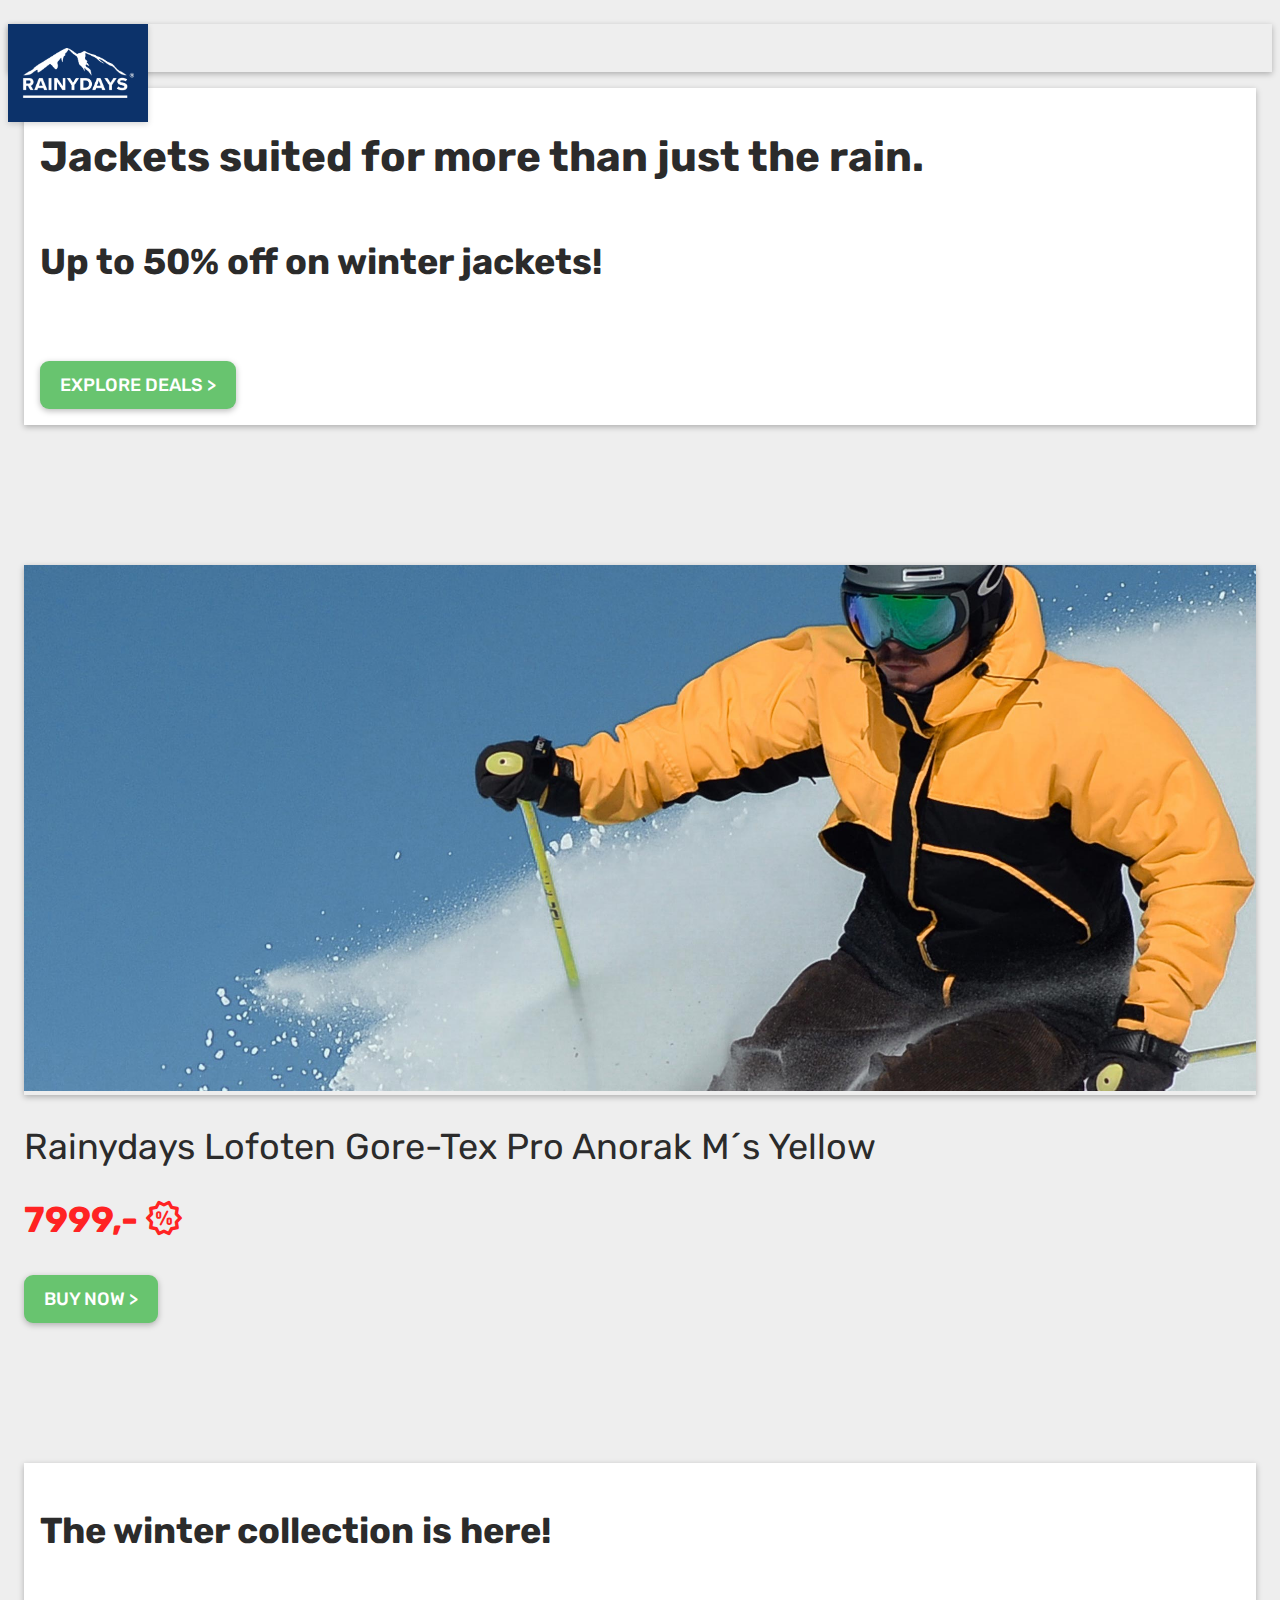
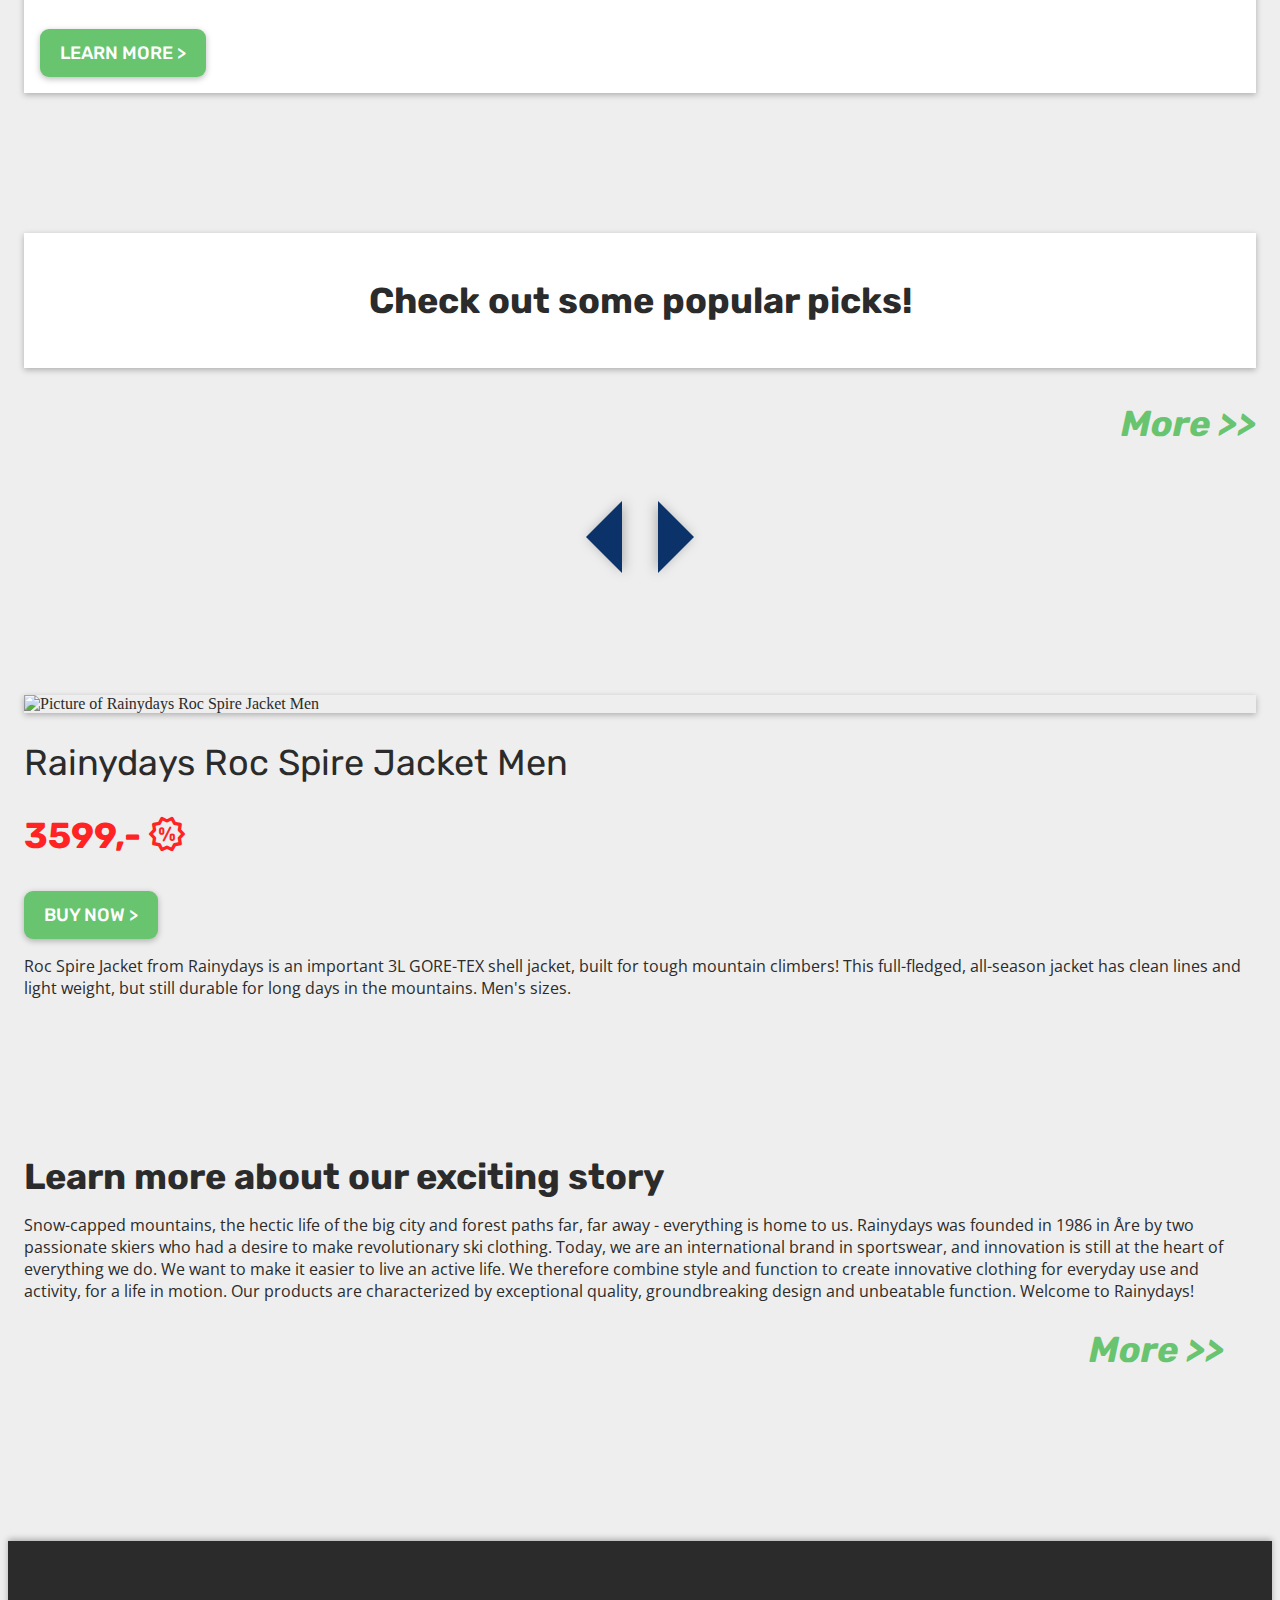
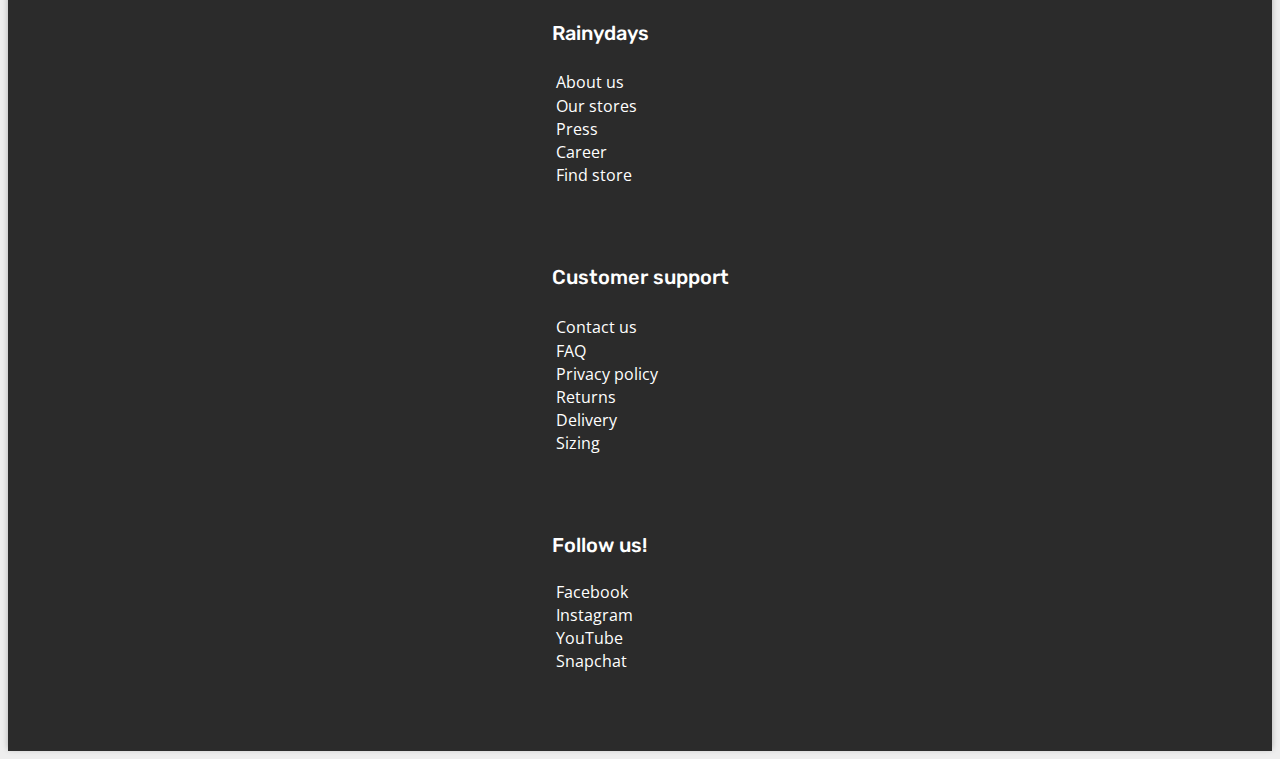
==== commit 78ca4c8b: "CMS finish" ====
--- a/index.html
+++ b/index.html
@@ -70,8 +70,12 @@
       </a>
     </div> 
     <div class="homepage-content1-part3ofx">
-      <a href="productspecificpage.html"><h2 class="normal-header">Rainydays Lofoten Gore-Tex Pro Anorak M´s Yellow</h2></a>
-      <h2 class="sale">7999,- <i class="flaticon-discount vertical-middle" aria-hidden="true"></i></h2>
+      <div class="featured1NamePrice">
+        <a href="productspecificpage.html">
+          <h2 class="normal-header">Rainydays Lofoten Gore-Tex Pro Anorak M´s Yellow</h2>
+        </a>
+        <h2 class="sale">7999,- <i class="flaticon-discount vertical-middle" aria-hidden="true"></i></h2>
+      </div>
       <a href="#" class="cta-button buy-now-button">buy now ></a>
     </div>
     <div class="homepage-content2-part1ofx">
@@ -87,62 +91,8 @@
       <h2>Check out some popular picks!</h2>
     </div>
     <div class="homepage-content3-part2ofx">
-      <a href="productspecificpage.html">
-        <div class="productblock-picture hidden">
-          <img src="images/productimages/productimage1.jpg" alt="picture of Rainydays 3 Layer Jacket Men">
-          <div class="productblock-title hidden">
-            <a href="productspecificpage.html">
-              <h3>Rainydays 3 Layer Jacket Men</h3>
-            </a>
-            <h3 class="productblock-price">1602,-</h3>
-          </div>
-        </div>
-      </a>
-      <a href="productspecificpage.html">
-        <div class="productblock-picture hidden">
-          <img src="images/productimages/productimage2.jpg" alt="picture of Rainydays Niyama Ski Jacket Men´s">
-          <div class="productblock-title hidden">
-            <a href="productspecificpage.html">
-              <h3>Rainydays Niyama Ski Jacket Men´s</h3>
-            </a>
-            <h3 class="productblock-price">839,-</h3>
-          </div>
-        </div>
-      </a>
-      <a href="productspecificpage.html">
-        <div class="productblock-picture hidden">
-          <img src="images/productimages/productimage3.jpg" alt="picture of Rainydays Niyama Ski Jacket Men´s">
-          <div class="productblock-title hidden">
-            <a href="productspecificpage.html">
-              <h3>Rainydays Niyama Ski Jacket Men´s</h3>
-            </a>
-            <h3 class="productblock-price">839,-</h3>
-          </div>
-        </div>
-      </a>
-      <a href="productspecificpage.html">
-        <div class="productblock-picture hidden">
-          <img src="images/productimages/productimage4.jpg" alt="picture of Rainydays 3 Layer Jacket Men">
-          <div class="productblock-title hidden">
-            <a href="productspecificpage.html">
-              <h3>Rainydays 3 Layer Jacket Men</h3>
-            </a>
-            <h3 class="productblock-price">1602,-</h3>
-          </div>
-        </div>
-      </a>
-      <a href="productspecificpage.html">
-        <div class="productblock-picture">
-          <img src="images/productimages/productimage5.jpg" alt="picture of Rainydays 3 Layer Jacket Men">
-          <div class="productblock-title">
-            <a href="productspecificpage.html">
-              <h3>Rainydays 3 Layer Jacket Men</h3>
-            </a>
-            <h3 class="productblock-price">1602,-</h3>
-          </div>
-        </div>
-      </a>
     </div>
+    <div class="popularPicksMobile"></div>
     <div class="homepage-content3-part3ofx">
       <a href="jacketsmen.html">
         <h2 class="links">More >></h2>
@@ -158,8 +108,12 @@
       </a>
     </div>
     <div class="homepage-content4-part2ofx">
-      <a href="productspecificpage.html"><h2 class="normal-header no-margins">Rainydays Roc Spire Jacket Men</h2></a>
-      <h2 class="sale">3599,- <i class="flaticon-discount vertical-middle" aria-hidden="true"></i></h2>
+      <div class="featured2NamePrice">
+        <a href="productspecificpage.html">
+          <h2 class="normal-header no-margins">Rainydays Roc Spire Jacket Men</h2>
+        </a>
+        <h2 class="sale">3599,- <i class="flaticon-discount vertical-middle" aria-hidden="true"></i></h2>
+      </div>
       <a href="#" class="cta-button buy-now-button">buy now ></a>
     </div>
     <div class="homepage-content4-part3ofx">
--- a/css/styles.css
+++ b/css/styles.css
@@ -1,3 +1,7 @@
+:root {
+  --backgroundColour: white;
+}
+
 p {
   font-family: "Open Sans", sans-serif;
   font-size: 1rem;
@@ -81,12 +85,60 @@
   outline: solid 1px #0c326a;
 }
 
+.errorMessage1 {
+  position: absolute;
+  left: 25%;
+  top: 50%;
+  margin: 2rem;
+  padding: 2rem;
+  background-color: var(--backgroundColour);
+  box-shadow: 0px 2px 6px #00000045;
+}
+
+.errorMessage1 p {
+  color: #ff2323;
+  font-weight: bold;
+}
+
+.loaderSpinnyBody {
+  position: absolute;
+  top: 50%;
+  left: 50%;
+  height: 100px;
+  width: 100px;
+  background-color: var(--backgroundColour);
+  box-shadow: 0px 2px 6px #00000045;
+  border-radius: 50%;
+  animation: loaderSpin 1s ease-in-out infinite;
+}
+
+.loaderSpinnyBall1,
+.loaderSpinnyBall2 {
+  position: absolute;
+  height: 25px;
+  width: 25px;
+  background-color: #0c326a;
+  border-radius: 50%;
+  box-shadow: 0px 2px 6px #00000045;
+}
+
+.loaderSpinnyBall1 {
+  top: 25%;
+  left: 25%;
+}
+
+.loaderSpinnyBall2 {
+  bottom: 25%;
+  right: 25%;
+}
+
 body {
   display: grid;
   gap: 0;
   grid-template-rows: auto auto auto;
   grid-template-columns: auto auto auto auto auto;
   min-height: 100vh;
+  background-color: #eeeeee;
 }
 
 header {
@@ -98,7 +150,7 @@
 
 .headerflexbox {
   display: flex;
-  background: #ffffff;
+  background: var(--backgroundColour);
   margin-left: 141px;
   padding-right: 0px;
   margin-right: 0px;
@@ -274,6 +326,11 @@
   object-fit: cover;
 }
 
+.popularPicksMobile {
+  display: none;
+  margin-top: -8rem;
+}
+
 .homepage-content1-part1ofx {
   grid-column-start: 1;
   grid-column-end: 3;
@@ -284,7 +341,7 @@
   flex-direction: column;
   text-align: left;
   /*outline: solid rgb(234, 0, 255);*/
-  background: #ebebeb;
+  background: var(--backgroundColour);
   box-shadow: 0px 2px 6px #00000045;
 }
 
@@ -327,7 +384,7 @@
   grid-column-end: 2;
   grid-row-start: 3;
   grid-row-end: 4;
-  background: #ebebeb;
+  background: var(--backgroundColour);
   box-shadow: 0px 2px 6px #00000045;
   /* outline: solid rgb(255, 102, 0); */
 }
@@ -345,7 +402,8 @@
   display: flex;
   align-items: center;
   justify-content: center;
-  background: #ebebeb;
+  padding: 1rem;
+  background: var(--backgroundColour);
   box-shadow: 0px 2px 6px #00000045;
   grid-row-start: 4;
   grid-row-end: 5;
@@ -366,7 +424,7 @@
 
 .productblock-picture {
   flex: 1;
-  background: #ebebeb;
+  background: var(--backgroundColour);
   box-shadow: 0px 0px 5px 2px #00000038;
 }
 
@@ -579,7 +637,7 @@
   grid-column-end: 2;
   grid-row-start: 5;
   grid-row-end: 6;
-  background: #ebebeb;
+  background: var(--backgroundColour);
   box-shadow: 0px 2px 6px #00000045;
   padding: 1rem;
 }
@@ -625,7 +683,7 @@
   grid-column-end: 6;
   grid-row-start: 3;
   grid-row-end: 4;
-  background: #ebebeb;
+  background: var(--backgroundColour);
   box-shadow: 0px 2px 6px #00000045;
   justify-content: center;
 }
@@ -779,39 +837,13 @@
   font-weight: normal;
 }
 
-.productsmen-contentblock5 {
-  display: flex;
-  flex-direction: row;
-  column-gap: 1rem;
-  grid-column-start: 2;
-  grid-column-end: 6;
+.productPageProductsHolder {
+  display: grid;
+  grid-template-rows: 1fr 1fr 1fr;
+  grid-template-columns: 1fr 1fr 1fr 1fr;
+  gap: 1rem;
   grid-row-start: 4;
-  grid-row-end: 5;
-  /*outline: solid rgb(143, 60, 60);*/
-}
-
-.productsmen-contentblock6 {
-  display: flex;
-  flex-direction: row;
-  column-gap: 1rem;
-  grid-column-start: 2;
-  grid-column-end: 6;
-  grid-row-start: 7;
-  grid-row-end: 8;
-  margin-top: 2.25rem;
-  /*outline: solid rgb(143, 60, 60);*/
-}
-
-.productsmen-contentblock7 {
-  display: flex;
-  flex-direction: row;
-  column-gap: 1rem;
-  grid-column-start: 2;
-  grid-column-end: 6;
-  grid-row-start: 9;
   grid-row-end: 10;
-  margin-top: 2.25rem;
-  /*outline: solid rgb(143, 60, 60);*/
 }
 
 .productsmen-contentblock8 {
@@ -893,7 +925,7 @@
 .productspecificpage-section1 {
   display: flex;
   flex-direction: column;
-  background: #ebebeb;
+  background: var(--backgroundColour);
   box-shadow: 0px 2px 6px #00000045;
   padding: 2rem;
   grid-column-start: 4;
@@ -922,19 +954,28 @@
 }
 
 .productspecificpage-section2 {
+  display: flex;
+  justify-content: center;
   grid-column-start: 1;
   grid-column-end: 4;
   grid-row-start: 3;
   grid-row-end: 6;
 }
 
+.productspecificpage-section2 img {
+  max-width: 800px;
+  box-shadow: 0px 2px 6px #00000045;
+}
+
 .productspecificpage-section3 {
   display: flex;
   flex-direction: row;
   grid-column-start: 1;
-  grid-column-end: 5;
+  grid-column-end: 4;
   grid-row-start: 6;
   grid-row-end: 7;
+  margin-top: 2.25rem;
+  box-shadow: 0px 2px 6px #00000045;
 }
 
 .productspecificpage-section3-pictures {
@@ -942,6 +983,7 @@
 }
 
 .productspecificpage-section3-pictures img {
+  max-height: 500px;
   max-width: 100%;
   height: auto;
 }
@@ -951,7 +993,7 @@
   grid-column-end: 3;
   grid-row-start: 8;
   grid-row-end: 9;
-  background: #ebebeb;
+  background: var(--backgroundColour);
   box-shadow: 0px 2px 6px #00000045;
   padding: 1rem;
   margin-top: 2.25rem;
@@ -961,7 +1003,7 @@
 .productspecificpage-section5 {
   display: flex;
   flex-direction: column;
-  background: #ebebeb;
+  background: var(--backgroundColour);
   box-shadow: 0px 2px 6px #00000045;
   grid-column-start: 3;
   grid-column-end: 4;
@@ -989,7 +1031,7 @@
   margin-top: 2.25rem;
   display: flex;
   flex-direction: column;
-  background: #ebebeb;
+  background: var(--backgroundColour);
   box-shadow: 0px 2px 6px #00000045;
   padding: 1rem;
 }
@@ -1001,7 +1043,7 @@
   grid-row-end: 11;
   display: flex;
   flex-direction: column;
-  background: #ebebeb;
+  background: var(--backgroundColour);
   box-shadow: 0px 2px 6px #00000045;
   padding: 1rem;
   margin-top: 2.25rem;
@@ -1203,7 +1245,7 @@
 
 .checkout-section1-producttitle,
 .checkout-section1-wrapper3 {
-  background: #ebebeb;
+  background: var(--backgroundColour);
   box-shadow: 0px 2px 6px #00000045;
   padding: 1rem;
   margin-bottom: 0.5rem;
@@ -1238,7 +1280,7 @@
   flex-direction: column;
   justify-content: center;
   align-content: center;
-  background: #ebebeb;
+  background: var(--backgroundColour);
   box-shadow: 0px 2px 6px #00000045;
   padding: 1rem;
 }
@@ -1257,7 +1299,7 @@
 }
 
 .checkout-inputs {
-  background: white;
+  background: #ebebeb;
   height: 1.5rem;
   border: 1px solid #2b2b2b3d;
 }
@@ -1293,7 +1335,7 @@
   justify-content: center;
   margin-top: 15rem;
   margin-bottom: 15rem;
-  background: #ebebeb;
+  background: var(--backgroundColour);
   box-shadow: 0px 2px 6px #00000045;
 }
 
@@ -1557,6 +1599,10 @@
     display: none;
   }
 
+  .popularPicksMobile {
+    display: flex;
+  }
+
   .homepage-content3-part2ofx {
     margin: 0rem;
     gap: 0rem;
@@ -1683,3 +1729,9 @@
     transform: rotate(0deg);
   }
 }
+
+@keyframes loaderSpin {
+  100% {
+    transform: rotate(360deg);
+  }
+}
